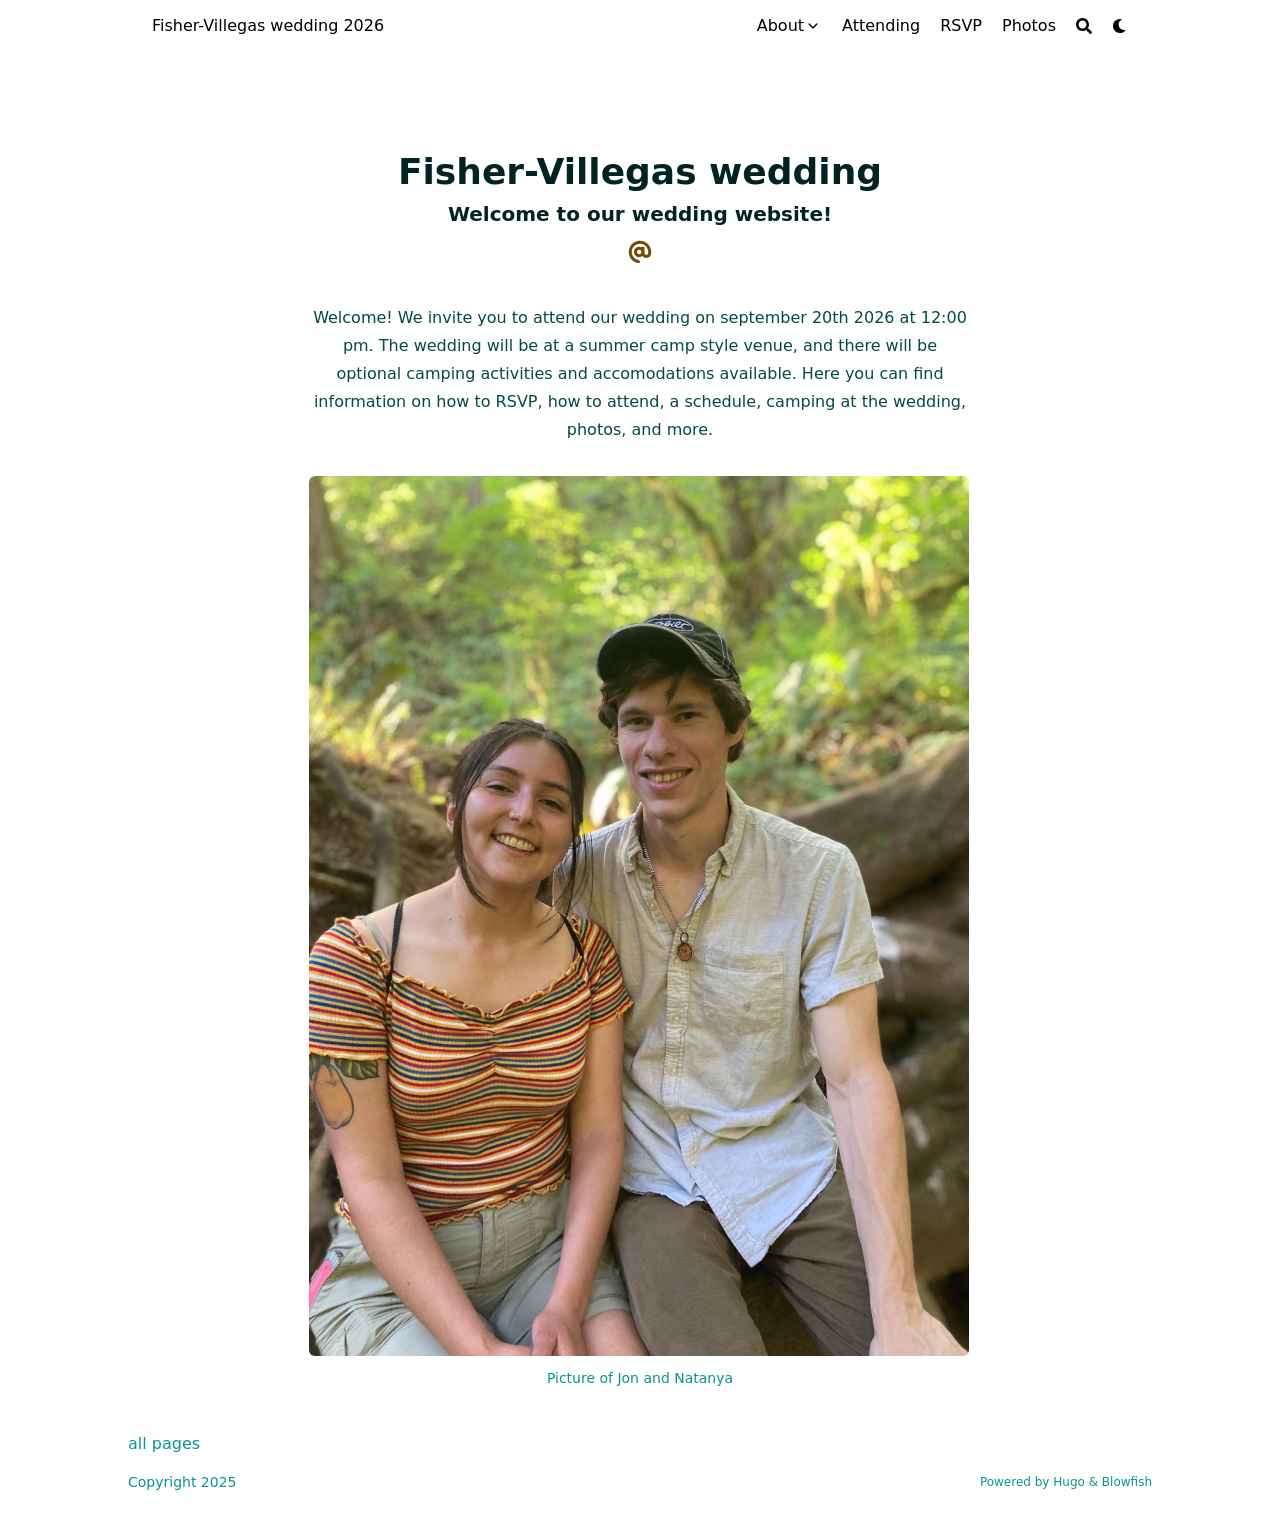
==== index.html @ 95db7f05 "first" ====
<!doctype html>
<html
  lang="en"
  dir="ltr"
  class="scroll-smooth"
  data-default-appearance="light"
  data-auto-appearance="true"><head>
	<meta name="generator" content="Hugo 0.149.0">
  <meta charset="utf-8">
  
    <meta http-equiv="content-language" content="en">
  
  <meta name="viewport" content="width=device-width, initial-scale=1.0">
  <meta http-equiv="X-UA-Compatible" content="ie=edge">
  <meta name="theme-color">

  
  <title>Fisher-Villegas wedding 2026</title>
    <meta name="title" content="Fisher-Villegas wedding 2026">

  
  <meta name="description" content="My awesome website">
  
  
  
  <link rel="canonical" href="/">
  
      <link rel="alternate" type="application/rss+xml" href="/index.xml" title="Fisher-Villegas wedding 2026" />
  
      <link rel="alternate" type="application/json" href="/index.json" title="Fisher-Villegas wedding 2026" />
  
  
  
  
  
  
  
  
  
  
    
    
  
  
  <link
    type="text/css"
    rel="stylesheet"
    href="/css/main.bundle.min.0aa66857f04d6227991f8569ee3f696c177a013dd3d6143012922731d3c39399de2d27cdfc6acd08d117e744866d55031b97e3de1606413230615f7bd757d579.css"
    integrity="sha512-CqZoV/BNYieZH4Vp7j9pbBd6AT3T1hQwEpInMdPDk5neLSfN/GrNCNEX50SGbVUDG5fj3hYGQTIwYV9711fVeQ==">

  
  
  <script
    type="text/javascript"
    src="/js/appearance.min.516a16745bea5a9bd011138d254cc0fd3973cd55ce6e15f3dec763e7c7c2c7448f8fe7b54cca811cb821b0c7e12cd161caace1dd794ac3d34d40937cbcc9ee12.js"
    integrity="sha512-UWoWdFvqWpvQERONJUzA/TlzzVXObhXz3sdj58fCx0SPj&#43;e1TMqBHLghsMfhLNFhyqzh3XlKw9NNQJN8vMnuEg=="></script>
  
  
    
    
    
  
  
  
  
  
  
  
  
  
  
    
    <script
      defer
      type="text/javascript"
      id="script-bundle"
      src="/js/main.bundle.min.a187118b41a60744310065c567365de85730c8495301d0ebae41810cc6f7a47432b1de7d4f3b11338959f1ac50c266be6b4b73acf6bf770016eb59b602cc1aa0.js"
      integrity="sha512-oYcRi0GmB0QxAGXFZzZd6FcwyElTAdDrrkGBDMb3pHQysd59TzsRM4lZ8axQwma&#43;a0tzrPa/dwAW61m2AswaoA=="
      data-copy="Copy"
      data-copied="Copied"></script>
  
  
    
    <script src="/lib/zoom/zoom.min.umd.a527109b68c082a70f3697716dd72a9d5aa8b545cf800cecbbc7399f2ca6f6e0ce3e431f2062b48bbfa47c9ea42822714060bef309be073f49b9c0e30d318d7b.js" integrity="sha512-pScQm2jAgqcPNpdxbdcqnVqotUXPgAzsu8c5nyym9uDOPkMfIGK0i7&#43;kfJ6kKCJxQGC&#43;8wm&#43;Bz9JucDjDTGNew=="></script>
  

  
  
    <link rel="apple-touch-icon" sizes="180x180" href="/apple-touch-icon.png">
    <link rel="icon" type="image/png" sizes="32x32" href="/favicon-32x32.png">
    <link rel="icon" type="image/png" sizes="16x16" href="/favicon-16x16.png">
    <link rel="manifest" href="/site.webmanifest">
  

  
  
  
  
  
  

  
  <meta property="og:url" content="/">
  <meta property="og:site_name" content="Fisher-Villegas wedding 2026">
  <meta property="og:title" content="homepage">
  <meta property="og:description" content="My awesome website">
  <meta property="og:locale" content="en">
  <meta property="og:type" content="website">

  
  <meta name="twitter:card" content="summary">
  <meta name="twitter:title" content="homepage">
  <meta name="twitter:description" content="My awesome website">

  <script type="application/ld+json">
  {
    "@context": "https://schema.org",
    "@type": "WebSite",
    "@id": "\/",
    "name": "Fisher-Villegas wedding 2026",
    "description": "My awesome website",
    "inLanguage": "en",
    "url": "\/",
    
    "publisher" : {
      "@type": "Person",
      "name": "Fisher-Villegas wedding"
    }
  }
  </script>



  
  
    <meta name="author" content="Fisher-Villegas wedding">
  
  
    
      
        
      
    
  

  
  

<script src="/lib/jquery/jquery.slim.min.b0dca576e87d7eaa5850ae4e61759c065786cdb6489d68fcc82240539eebd5da522bdb4fda085ffd245808c8fe2acb2516408eb774ef26b5f6015fc6737c0ea8.js" integrity="sha512-sNylduh9fqpYUK5OYXWcBleGzbZInWj8yCJAU57r1dpSK9tP2ghf/SRYCMj&#43;KsslFkCOt3TvJrX2AV/Gc3wOqA=="></script>























  
  





  
  

  
  

  
  

  
  
</head>
<body
    class="flex flex-col h-screen px-6 m-auto text-lg leading-7 max-w-7xl bg-neutral text-neutral-900 dark:bg-neutral-800 dark:text-neutral sm:px-14 md:px-24 lg:px-32 scrollbar-thin scrollbar-track-neutral-200 scrollbar-thumb-neutral-400 dark:scrollbar-track-neutral-800 dark:scrollbar-thumb-neutral-600">
    <div id="the-top" class="absolute flex self-center">
      <a
        class="px-3 py-1 text-sm -translate-y-8 rounded-b-lg bg-primary-200 focus:translate-y-0 dark:bg-neutral-600"
        href="#main-content">
        <span class="font-bold text-primary-600 ltr:pr-2 rtl:pl-2 dark:text-primary-400">&darr;</span>
        Skip to main content
      </a>
    </div>
    
    
      <div class="min-h-[148px]"></div>
<div class="fixed inset-x-0 pl-[24px] pr-[24px] z-100">
  <div
    id="menu-blur"
    class="absolute opacity-0 inset-x-0 top-0 h-full single_hero_background nozoom backdrop-blur-2xl shadow-2xl"></div>
  <div class="relative max-w-[64rem] ml-auto mr-auto">
    













<div
  class="main-menu flex items-center justify-between px-4 py-6 sm:px-6 md:justify-start gap-x-3 pt-[2px] pr-0 pb-[3px] pl-0">
  
  
    
    

  <div class="flex flex-1 items-center justify-between">
    <nav class="flex space-x-3">
      
        <a href="/" class="text-base font-medium text-gray-500 hover:text-gray-900">
          Fisher-Villegas wedding 2026
        </a>
      
    </nav>
    
  <nav class="hidden md:flex items-center gap-x-5 md:ml-12 h-12">
    
      
        
  <div>
  <div class="cursor-pointer flex items-center nested-menu">
    
    <a
      
      class="text-base font-medium text-gray-500 hover:text-primary-600 dark:hover:text-primary-400"
      title="">
      <p>
        About
      </p>
    </a>
    <span>
      <span class="relative block icon"><svg
  xmlns="http://www.w3.org/2000/svg"
  viewBox="0 0 20 20"
  fill="currentColor"
  aria-hidden="true"
>
  <path
    fill-rule="evenodd"
    d="M5.23 7.21a.75.75 0 011.06.02L10 11.168l3.71-3.938a.75.75 0 111.08 1.04l-4.25 4.5a.75.75 0 01-1.08 0l-4.25-4.5a.75.75 0 01.02-1.06z"
    clip-rule="evenodd"
  />
</svg>
</span>
    </span>
  </div>
  <div class="absolute menuhide">
    <div class="pt-2 p-5 mt-2 rounded-xl backdrop-blur shadow-2xl">
      <div class="flex flex-col space-y-3">
        
          <a
            href="/home/about/couple/"
            
            class="flex items-center text-gray-500 hover:text-primary-600 dark:hover:text-primary-400">
            
            <p class="text-sm font-sm" title="About">
              About the couple
            </p>
          </a>
        
          <a
            href="/home/about/location/"
            
            class="flex items-center text-gray-500 hover:text-primary-600 dark:hover:text-primary-400">
            
            <p class="text-sm font-sm" title="Location">
              Location
            </p>
          </a>
        
          <a
            href="/home/about/accom/"
            
            class="flex items-center text-gray-500 hover:text-primary-600 dark:hover:text-primary-400">
            
            <p class="text-sm font-sm" title="Accommodations">
              Accommodations
            </p>
          </a>
        
          <a
            href="/home/about/schedule/"
            
            class="flex items-center text-gray-500 hover:text-primary-600 dark:hover:text-primary-400">
            
            <p class="text-sm font-sm" title="Schedule">
              Schedule
            </p>
          </a>
        
          <a
            href="/home/about/gifts/"
            
            class="flex items-center text-gray-500 hover:text-primary-600 dark:hover:text-primary-400">
            
            <p class="text-sm font-sm" title="Gifts">
              Gifts
            </p>
          </a>
        
      </div>
    </div>
  </div>
</div>



      
        
  <a
  href="/home/attending/"
  
  class="flex items-center text-gray-500 hover:text-primary-600 dark:hover:text-primary-400">
  
  <p class="text-base font-medium" title="Attending">
    Attending
  </p>
</a>



      
        
  <a
  href="/home/rsvp/"
  
  class="flex items-center text-gray-500 hover:text-primary-600 dark:hover:text-primary-400">
  
  <p class="text-base font-medium" title="RSVP">
    RSVP
  </p>
</a>



      
        
  <a
  href="/home/photos/"
  
  class="flex items-center text-gray-500 hover:text-primary-600 dark:hover:text-primary-400">
  
  <p class="text-base font-medium" title="Photos">
    Photos
  </p>
</a>



      
    

    

    

    
      <button
        id="search-button"
        aria-label="Search"
        class="text-base hover:text-primary-600 dark:hover:text-primary-400"
        title="Search (/)">
        <span class="relative block icon"><svg aria-hidden="true" focusable="false" data-prefix="fas" data-icon="search" class="svg-inline--fa fa-search fa-w-16" role="img" xmlns="http://www.w3.org/2000/svg" viewBox="0 0 512 512"><path fill="currentColor" d="M505 442.7L405.3 343c-4.5-4.5-10.6-7-17-7H372c27.6-35.3 44-79.7 44-128C416 93.1 322.9 0 208 0S0 93.1 0 208s93.1 208 208 208c48.3 0 92.7-16.4 128-44v16.3c0 6.4 2.5 12.5 7 17l99.7 99.7c9.4 9.4 24.6 9.4 33.9 0l28.3-28.3c9.4-9.4 9.4-24.6.1-34zM208 336c-70.7 0-128-57.2-128-128 0-70.7 57.2-128 128-128 70.7 0 128 57.2 128 128 0 70.7-57.2 128-128 128z"/></svg>
</span>
      </button>
    

    
      <div class=" flex items-center">
        <button
          id="appearance-switcher"
          aria-label="Dark mode switcher"
          type="button"
          class="text-base hover:text-primary-600 dark:hover:text-primary-400">
          <div class="flex items-center justify-center dark:hidden">
            <span class="relative block icon"><svg xmlns="http://www.w3.org/2000/svg" viewBox="0 0 512 512"><path fill="currentColor" d="M32 256c0-123.8 100.3-224 223.8-224c11.36 0 29.7 1.668 40.9 3.746c9.616 1.777 11.75 14.63 3.279 19.44C245 86.5 211.2 144.6 211.2 207.8c0 109.7 99.71 193 208.3 172.3c9.561-1.805 16.28 9.324 10.11 16.95C387.9 448.6 324.8 480 255.8 480C132.1 480 32 379.6 32 256z"/></svg>
</span>
          </div>
          <div class="items-center justify-center hidden dark:flex">
            <span class="relative block icon"><svg xmlns="http://www.w3.org/2000/svg" viewBox="0 0 512 512"><path fill="currentColor" d="M256 159.1c-53.02 0-95.1 42.98-95.1 95.1S202.1 351.1 256 351.1s95.1-42.98 95.1-95.1S309 159.1 256 159.1zM509.3 347L446.1 255.1l63.15-91.01c6.332-9.125 1.104-21.74-9.826-23.72l-109-19.7l-19.7-109c-1.975-10.93-14.59-16.16-23.72-9.824L256 65.89L164.1 2.736c-9.125-6.332-21.74-1.107-23.72 9.824L121.6 121.6L12.56 141.3C1.633 143.2-3.596 155.9 2.736 164.1L65.89 256l-63.15 91.01c-6.332 9.125-1.105 21.74 9.824 23.72l109 19.7l19.7 109c1.975 10.93 14.59 16.16 23.72 9.824L256 446.1l91.01 63.15c9.127 6.334 21.75 1.107 23.72-9.822l19.7-109l109-19.7C510.4 368.8 515.6 356.1 509.3 347zM256 383.1c-70.69 0-127.1-57.31-127.1-127.1c0-70.69 57.31-127.1 127.1-127.1s127.1 57.3 127.1 127.1C383.1 326.7 326.7 383.1 256 383.1z"/></svg>
</span>
          </div>
        </button>
      </div>
    
  </nav>

    
  <div class="flex md:hidden items-center gap-x-5 md:ml-12 h-12">
    <span></span>

    

    

    
      <button
        id="search-button-mobile"
        aria-label="Search"
        class="text-base hover:text-primary-600 dark:hover:text-primary-400"
        title="Search (/)">
        <span class="relative block icon"><svg aria-hidden="true" focusable="false" data-prefix="fas" data-icon="search" class="svg-inline--fa fa-search fa-w-16" role="img" xmlns="http://www.w3.org/2000/svg" viewBox="0 0 512 512"><path fill="currentColor" d="M505 442.7L405.3 343c-4.5-4.5-10.6-7-17-7H372c27.6-35.3 44-79.7 44-128C416 93.1 322.9 0 208 0S0 93.1 0 208s93.1 208 208 208c48.3 0 92.7-16.4 128-44v16.3c0 6.4 2.5 12.5 7 17l99.7 99.7c9.4 9.4 24.6 9.4 33.9 0l28.3-28.3c9.4-9.4 9.4-24.6.1-34zM208 336c-70.7 0-128-57.2-128-128 0-70.7 57.2-128 128-128 70.7 0 128 57.2 128 128 0 70.7-57.2 128-128 128z"/></svg>
</span>
      </button>
    

    
      <button
        id="appearance-switcher-mobile"
        aria-label="Dark mode switcher"
        type="button"
        class="text-base hover:text-primary-600 dark:hover:text-primary-400 ltr:mr-1 rtl:ml-1">
        <div class="flex items-center justify-center dark:hidden">
          <span class="relative block icon"><svg xmlns="http://www.w3.org/2000/svg" viewBox="0 0 512 512"><path fill="currentColor" d="M32 256c0-123.8 100.3-224 223.8-224c11.36 0 29.7 1.668 40.9 3.746c9.616 1.777 11.75 14.63 3.279 19.44C245 86.5 211.2 144.6 211.2 207.8c0 109.7 99.71 193 208.3 172.3c9.561-1.805 16.28 9.324 10.11 16.95C387.9 448.6 324.8 480 255.8 480C132.1 480 32 379.6 32 256z"/></svg>
</span>
        </div>
        <div class="items-center justify-center hidden dark:flex">
          <span class="relative block icon"><svg xmlns="http://www.w3.org/2000/svg" viewBox="0 0 512 512"><path fill="currentColor" d="M256 159.1c-53.02 0-95.1 42.98-95.1 95.1S202.1 351.1 256 351.1s95.1-42.98 95.1-95.1S309 159.1 256 159.1zM509.3 347L446.1 255.1l63.15-91.01c6.332-9.125 1.104-21.74-9.826-23.72l-109-19.7l-19.7-109c-1.975-10.93-14.59-16.16-23.72-9.824L256 65.89L164.1 2.736c-9.125-6.332-21.74-1.107-23.72 9.824L121.6 121.6L12.56 141.3C1.633 143.2-3.596 155.9 2.736 164.1L65.89 256l-63.15 91.01c-6.332 9.125-1.105 21.74 9.824 23.72l109 19.7l19.7 109c1.975 10.93 14.59 16.16 23.72 9.824L256 446.1l91.01 63.15c9.127 6.334 21.75 1.107 23.72-9.822l19.7-109l109-19.7C510.4 368.8 515.6 356.1 509.3 347zM256 383.1c-70.69 0-127.1-57.31-127.1-127.1c0-70.69 57.31-127.1 127.1-127.1s127.1 57.3 127.1 127.1C383.1 326.7 326.7 383.1 256 383.1z"/></svg>
</span>
        </div>
      </button>
    
  </div>

  </div>
  
  <div class="-my-2 md:hidden">
    <div id="menu-button" class="block">
      
        <div class="cursor-pointer hover:text-primary-600 dark:hover:text-primary-400">
          <span class="relative block icon"><svg xmlns="http://www.w3.org/2000/svg" viewBox="0 0 448 512"><path fill="currentColor" d="M0 96C0 78.33 14.33 64 32 64H416C433.7 64 448 78.33 448 96C448 113.7 433.7 128 416 128H32C14.33 128 0 113.7 0 96zM0 256C0 238.3 14.33 224 32 224H416C433.7 224 448 238.3 448 256C448 273.7 433.7 288 416 288H32C14.33 288 0 273.7 0 256zM416 448H32C14.33 448 0 433.7 0 416C0 398.3 14.33 384 32 384H416C433.7 384 448 398.3 448 416C448 433.7 433.7 448 416 448z"/></svg>
</span>
        </div>
        <div
          id="menu-wrapper"
          class="fixed inset-0 z-30 invisible w-screen h-screen m-0 overflow-auto transition-opacity opacity-0 cursor-default bg-neutral-100/50 backdrop-blur-sm dark:bg-neutral-900/50 pt-[5px]">
          <ul
            class="flex space-y-2 mt-3 flex-col items-end w-full px-6 py-6 mx-auto overflow-visible list-none ltr:text-right rtl:text-left max-w-7xl">
            <li id="menu-close-button">
              <span
                class="cursor-pointer inline-block align-text-bottom hover:text-primary-600 dark:hover:text-primary-400">
                <span class="relative block icon"><svg xmlns="http://www.w3.org/2000/svg" viewBox="0 0 320 512"><path fill="currentColor" d="M310.6 361.4c12.5 12.5 12.5 32.75 0 45.25C304.4 412.9 296.2 416 288 416s-16.38-3.125-22.62-9.375L160 301.3L54.63 406.6C48.38 412.9 40.19 416 32 416S15.63 412.9 9.375 406.6c-12.5-12.5-12.5-32.75 0-45.25l105.4-105.4L9.375 150.6c-12.5-12.5-12.5-32.75 0-45.25s32.75-12.5 45.25 0L160 210.8l105.4-105.4c12.5-12.5 32.75-12.5 45.25 0s12.5 32.75 0 45.25l-105.4 105.4L310.6 361.4z"/></svg>
</span>
              </span>
            </li>

            
              
  <li class="mt-1">
  <a
    href=""
    class="flex items-center text-gray-500 hover:text-primary-600 dark:hover:text-primary-400">
    
    <p class="text-bg font-bg" title="">
      About
    </p>
    <span>
      <span class="relative block icon"><svg
  xmlns="http://www.w3.org/2000/svg"
  viewBox="0 0 20 20"
  fill="currentColor"
  aria-hidden="true"
>
  <path
    fill-rule="evenodd"
    d="M5.23 7.21a.75.75 0 011.06.02L10 11.168l3.71-3.938a.75.75 0 111.08 1.04l-4.25 4.5a.75.75 0 01-1.08 0l-4.25-4.5a.75.75 0 01.02-1.06z"
    clip-rule="evenodd"
  />
</svg>
</span>
    </span>
  </a>
</li>

  <li class="mt-1">
    <a
      href="/home/about/couple/"
      
      class="flex items-center text-gray-500 hover:text-primary-600 dark:hover:text-primary-400">
      
      <p class="text-sm font-small" title="About">
        About the couple
      </p>
    </a>
  </li>

  <li class="mt-1">
    <a
      href="/home/about/location/"
      
      class="flex items-center text-gray-500 hover:text-primary-600 dark:hover:text-primary-400">
      
      <p class="text-sm font-small" title="Location">
        Location
      </p>
    </a>
  </li>

  <li class="mt-1">
    <a
      href="/home/about/accom/"
      
      class="flex items-center text-gray-500 hover:text-primary-600 dark:hover:text-primary-400">
      
      <p class="text-sm font-small" title="Accommodations">
        Accommodations
      </p>
    </a>
  </li>

  <li class="mt-1">
    <a
      href="/home/about/schedule/"
      
      class="flex items-center text-gray-500 hover:text-primary-600 dark:hover:text-primary-400">
      
      <p class="text-sm font-small" title="Schedule">
        Schedule
      </p>
    </a>
  </li>

  <li class="mt-1">
    <a
      href="/home/about/gifts/"
      
      class="flex items-center text-gray-500 hover:text-primary-600 dark:hover:text-primary-400">
      
      <p class="text-sm font-small" title="Gifts">
        Gifts
      </p>
    </a>
  </li>

<li class="mb-2"></li>



            
              
  <li class="mt-1">
  <a
    href="/home/attending/"
    
    class="flex items-center text-gray-500 hover:text-primary-600 dark:hover:text-primary-400">
    
    <p class="text-bg font-bg" title="Attending">
      Attending
    </p>
  </a>
</li>



            
              
  <li class="mt-1">
  <a
    href="/home/rsvp/"
    
    class="flex items-center text-gray-500 hover:text-primary-600 dark:hover:text-primary-400">
    
    <p class="text-bg font-bg" title="RSVP">
      RSVP
    </p>
  </a>
</li>



            
              
  <li class="mt-1">
  <a
    href="/home/photos/"
    
    class="flex items-center text-gray-500 hover:text-primary-600 dark:hover:text-primary-400">
    
    <p class="text-bg font-bg" title="Photos">
      Photos
    </p>
  </a>
</li>



            

          </ul>
          
        </div>
      
    </div>
  </div>

</div>




  <script>
    (function () {
      var $mainmenu = $(".main-menu");
      var path = window.location.pathname;
      $mainmenu.find('a[href="' + path + '"]').each(function (i, e) {
        $(e).children("p").addClass("active");
      });
    })();
  </script>


  </div>
</div>


<script
  type="text/javascript"
  src="/js/background-blur.min.0ad33cb9c066f652728b2cc09c9ceaf32645544f48e8b6b38f120d86f433ed997da275a49e6151fe0176430c45376812708d84727f3f969101fb44a4345b3f34.js"
  integrity="sha512-CtM8ucBm9lJyiyzAnJzq8yZFVE9I6LazjxINhvQz7Zl9onWknmFR/gF2QwxFN2gScI2Ecn8/lpEB&#43;0SkNFs/NA=="
  data-target-id="menu-blur"></script>

    
    <div class="relative flex flex-col grow">
      <main id="main-content" class="grow">
        
  
  
    
<article class="prose dark:prose-invert max-w-full">
  <div class="relative">
    <div class="absolute inset-x-0 bottom-0 h-1/2 bg-gray-100"></div>
    <div class="mx-auto max-w-7xl p-0">
      <div class="relative sm:overflow-hidden">
        <div class="fixed inset-x-0 top-0 -z-10">
          
          
            
              
            
          
          
            
              
            
          
          
        </div>
        <div class="relative flex flex-col items-center justify-center px-1 py-1 text-center">
          
            
            
              
            
            
          
          <h1 class="mb-2 text-4xl font-extrabold text-neutral-800 dark:text-neutral-200">
            Fisher-Villegas wedding
          </h1>
          
            <h2 class="mt-0 mb-0 text-xl text-neutral-800 dark:text-neutral-300">
              Welcome to our wedding website!
            </h2>
          
          <div class="mt-3 mb-10 text-2xl">
            
              <div class="flex flex-wrap">
                
                  
                    <a
                      class="hover:text-primary-400 text-primary-800 dark:text-primary-200 px-1"
                      href="mailto:hello@your_domain.com"
                      target="_blank"
                      aria-label="Email"
                      rel="me noopener noreferrer"
                      ><span class="relative block icon"><svg xmlns="http://www.w3.org/2000/svg" viewBox="0 0 512 512"><path fill="currentColor" d="M207.8 20.73c-93.45 18.32-168.7 93.66-187 187.1c-27.64 140.9 68.65 266.2 199.1 285.1c19.01 2.888 36.17-12.26 36.17-31.49l.0001-.6631c0-15.74-11.44-28.88-26.84-31.24c-84.35-12.98-149.2-86.13-149.2-174.2c0-102.9 88.61-185.5 193.4-175.4c91.54 8.869 158.6 91.25 158.6 183.2l0 16.16c0 22.09-17.94 40.05-40 40.05s-40.01-17.96-40.01-40.05v-120.1c0-8.847-7.161-16.02-16.01-16.02l-31.98 .0036c-7.299 0-13.2 4.992-15.12 11.68c-24.85-12.15-54.24-16.38-86.06-5.106c-38.75 13.73-68.12 48.91-73.72 89.64c-9.483 69.01 43.81 128 110.9 128c26.44 0 50.43-9.544 69.59-24.88c24 31.3 65.23 48.69 109.4 37.49C465.2 369.3 496 324.1 495.1 277.2V256.3C495.1 107.1 361.2-9.332 207.8 20.73zM239.1 304.3c-26.47 0-48-21.56-48-48.05s21.53-48.05 48-48.05s48 21.56 48 48.05S266.5 304.3 239.1 304.3z"/></svg>
</span></a
                    >
                  
                
              </div>
            
          </div>
          <section class="prose dark:prose-invert w-full"><p>Welcome! We invite you to attend our wedding on september 20th 2026 at 12:00 pm. The wedding will be at a summer camp style venue, and there will be optional camping activities and accomodations available. Here you can find information on how to RSVP, how to attend, a schedule, camping at the wedding, photos, and more.</p>

<figure>
        <img
          class="my-0 rounded-md"
          srcset="
          /img/IMG_1548_hu_19bfcf93936381f7.JPEG 330w,
          /img/IMG_1548_hu_2e72d3ff93832484.JPEG 660w,
          /img/IMG_1548_hu_508bd6f42dbd7d3e.JPEG 1024w,
          /img/IMG_1548_hu_c63a9a7f6fdc113.JPEG 2x"
          src="/img/IMG_1548_hu_2e72d3ff93832484.JPEG"
          data-zoom-src="/img/IMG_1548_hu_c63a9a7f6fdc113.JPEG"
          alt="Picture of Jon and Natanya"
        />
  <figcaption>Picture of Jon and Natanya</figcaption>
  
  </figure>
</section>
        </div>
      </div>
    </div>
  </div>
</article>
<section>
  



</section>


  

        <div id="top-scroller" class="pointer-events-none absolute top-[110vh] bottom-0 w-12 ltr:right-0 rtl:left-0 z-10">
  <a
    href="#the-top"
    class="pointer-events-auto sticky top-[calc(100vh-5.5rem)] flex h-12 w-12 mb-16 items-center justify-center rounded-full bg-neutral/50 text-xl text-neutral-700 hover:text-primary-600 dark:bg-neutral-800/50 dark:text-neutral dark:hover:text-primary-400"
    aria-label="Scroll to top"
    title="Scroll to top">
    &uarr;
  </a>
</div>

      </main><footer id="site-footer" class="py-10 print:hidden">
  
  
    
      
      
        
          
          
      
      
      
      <nav class="flex flex-row pb-4 text-base font-medium text-neutral-500 dark:text-neutral-400 ">
        <ul class="flex list-none flex-col sm:flex-row">
          
            <li class=" flex mb-1 ltr:text-right rtl:text-left sm:mb-0 ltr:sm:mr-7 ltr:sm:last:mr-0 rtl:sm:ml-7 rtl:sm:last:ml-0 ">
              <a
                class="decoration-primary-500 hover:underline hover:decoration-2 hover:underline-offset-2 flex items-center"
                href="/home/"
                title="Homes">
                
                all pages
              </a>
            </li>
          
        </ul>
      </nav>
    
  
  <div class="flex items-center justify-between">
    
    
      <p class="text-sm text-neutral-500 dark:text-neutral-400">
          Copyright 2025
      </p>
    

    
    
      <p class="text-xs text-neutral-500 dark:text-neutral-400">
        
        
        Powered by <a class="hover:underline hover:decoration-primary-400 hover:text-primary-500"
          href="https://gohugo.io/" target="_blank" rel="noopener noreferrer">Hugo</a> &amp; <a class="hover:underline hover:decoration-primary-400 hover:text-primary-500"
          href="https://blowfish.page/" target="_blank" rel="noopener noreferrer">Blowfish</a>
      </p>
    
  </div>
  
    <script>
      mediumZoom(document.querySelectorAll("img:not(.nozoom)"), {
        margin: 24,
        background: "rgba(0,0,0,0.5)",
        scrollOffset: 0,
      });
    </script>
  
  
  
  <script
    type="text/javascript"
    src="/js/process.min.ee03488f19c93c2efb199e2e3014ea5f3cb2ce7d45154adb3399a158cac27ca52831db249ede5bb602700ef87eb02434139de0858af1818ab0fb4182472204a4.js"
    integrity="sha512-7gNIjxnJPC77GZ4uMBTqXzyyzn1FFUrbM5mhWMrCfKUoMdsknt5btgJwDvh&#43;sCQ0E53ghYrxgYqw&#43;0GCRyIEpA=="></script>
  
  
</footer>
<div
  id="search-wrapper"
  class="invisible fixed inset-0 flex h-screen w-screen cursor-default flex-col bg-neutral-500/50 p-4 backdrop-blur-sm dark:bg-neutral-900/50 sm:p-6 md:p-[10vh] lg:p-[12vh] z-500"
  data-url="/">
  <div
    id="search-modal"
    class="flex flex-col w-full max-w-3xl min-h-0 mx-auto border rounded-md shadow-lg top-20 border-neutral-200 bg-neutral dark:border-neutral-700 dark:bg-neutral-800">
    <header class="relative z-10 flex items-center justify-between flex-none px-2">
      <form class="flex items-center flex-auto min-w-0">
        <div class="flex items-center justify-center w-8 h-8 text-neutral-400">
          <span class="relative block icon"><svg aria-hidden="true" focusable="false" data-prefix="fas" data-icon="search" class="svg-inline--fa fa-search fa-w-16" role="img" xmlns="http://www.w3.org/2000/svg" viewBox="0 0 512 512"><path fill="currentColor" d="M505 442.7L405.3 343c-4.5-4.5-10.6-7-17-7H372c27.6-35.3 44-79.7 44-128C416 93.1 322.9 0 208 0S0 93.1 0 208s93.1 208 208 208c48.3 0 92.7-16.4 128-44v16.3c0 6.4 2.5 12.5 7 17l99.7 99.7c9.4 9.4 24.6 9.4 33.9 0l28.3-28.3c9.4-9.4 9.4-24.6.1-34zM208 336c-70.7 0-128-57.2-128-128 0-70.7 57.2-128 128-128 70.7 0 128 57.2 128 128 0 70.7-57.2 128-128 128z"/></svg>
</span>
        </div>
        <input
          type="search"
          id="search-query"
          class="flex flex-auto h-12 mx-1 bg-transparent appearance-none focus:outline-dotted focus:outline-2 focus:outline-transparent"
          placeholder="Search"
          tabindex="0">
      </form>
      <button
        id="close-search-button"
        class="flex items-center justify-center w-8 h-8 text-neutral-700 hover:text-primary-600 dark:text-neutral dark:hover:text-primary-400"
        title="Close (Esc)">
        <span class="relative block icon"><svg xmlns="http://www.w3.org/2000/svg" viewBox="0 0 320 512"><path fill="currentColor" d="M310.6 361.4c12.5 12.5 12.5 32.75 0 45.25C304.4 412.9 296.2 416 288 416s-16.38-3.125-22.62-9.375L160 301.3L54.63 406.6C48.38 412.9 40.19 416 32 416S15.63 412.9 9.375 406.6c-12.5-12.5-12.5-32.75 0-45.25l105.4-105.4L9.375 150.6c-12.5-12.5-12.5-32.75 0-45.25s32.75-12.5 45.25 0L160 210.8l105.4-105.4c12.5-12.5 32.75-12.5 45.25 0s12.5 32.75 0 45.25l-105.4 105.4L310.6 361.4z"/></svg>
</span>
      </button>
    </header>
    <section class="flex-auto px-2 overflow-auto">
      <ul id="search-results">
        
      </ul>
    </section>
  </div>
</div>

    </div>
  </body>
  
    <script
      data-name="BMC-Widget"
      data-cfasync="false"
      src="https://cdnjs.buymeacoffee.com/1.0.0/widget.prod.min.js"
      data-id=""
      data-description="Support me on Buy me a coffee!"
      data-message="Hello"
      data-color="#FFDD00"
      data-position="Right"
      data-x_margin="18"
      data-y_margin="18"></script>
  
</html>
---- css/main.bundle.min.0aa66857f04d6227991f8569ee3f696c177a013dd3d6143012922731d3c39399de2d27cdfc6acd08d117e744866d55031b97e3de1606413230615f7bd757d579.css ----
:root{--color-neutral:255, 255, 255;--color-neutral-50:255, 255, 255;--color-neutral-100:214, 251, 252;--color-neutral-200:142, 245, 247;--color-neutral-300:70, 239, 243;--color-neutral-400:15, 217, 222;--color-neutral-500:10, 147, 150;--color-neutral-600:7, 110, 112;--color-neutral-700:5, 72, 74;--color-neutral-800:2, 35, 35;--color-neutral-900:0, 0, 0;--color-primary-50:255, 255, 255;--color-primary-100:255, 255, 255;--color-primary-200:255, 240, 212;--color-primary-300:255, 213, 136;--color-primary-400:255, 187, 59;--color-primary-500:238, 155, 0;--color-primary-600:197, 128, 0;--color-primary-700:156, 102, 0;--color-primary-800:116, 75, 0;--color-primary-900:75, 49, 0;--color-secondary-50:255, 255, 255;--color-secondary-100:255, 246, 241;--color-secondary-200:254, 194, 166;--color-secondary-300:252, 142, 91;--color-secondary-400:251, 91, 15;--color-secondary-500:187, 62, 3;--color-secondary-600:147, 49, 2;--color-secondary-700:107, 35, 2;--color-secondary-800:67, 22, 1;--color-secondary-900:26, 9, 0}/*!tailwindcss v4.1.11 | MIT License | https://tailwindcss.com*//*!Blowfish | MIT License | https://github.com/nunocoracao/blowfish*/@layer properties;#zen-mode-button{cursor:pointer}.zen-mode{position:relative}body.zen-mode-enable{ #bmc-wbtn, .author { display: none !important; }}.prose .chroma{position:static;border-radius:var(--radius-md);background-color:rgba(var(--color-neutral-50),1);color:rgba(var(--color-neutral-700),1);&:is(.dark *) { background-color:rgba(var(--color-neutral-700),1); } &:is(.dark *) { color:rgba(var(--color-neutral-200),1); }}.chroma .lntd,.chroma .lntd pre{margin:calc(var(--spacing) * 0);--tw-border-style:none;border-style:none;padding:calc(var(--spacing) * 0);vertical-align:top}.chroma .lntable{display:block;width:auto;overflow:hidden;padding-inline:calc(var(--spacing) * 4);padding-block:calc(var(--spacing) * 3);font-size:var(--text-base);line-height:var(--tw-leading,var(--text-base--line-height));border-spacing:0}.chroma .hl{margin-inline:calc(var(--spacing) * -4);display:block;width:auto;background-color:rgba(var(--color-primary-100),1);padding-inline:calc(var(--spacing) * 4);&:is(.dark *) { background-color:rgba(var(--color-primary-900),1); }}.chroma .lntd .hl{margin:calc(var(--spacing) * 0);padding:calc(var(--spacing) * 0)}.chroma .lnt,.chroma .ln{margin-right:.4em;padding-inline:.4em;padding-block:calc(var(--spacing) * 0);color:rgba(var(--color-neutral-600),1);&:is(.dark *) { color:rgba(var(--color-neutral-300),1); }}.chroma .k,.chroma .kd,.chroma .kn,.chroma .kp,.chroma .kr,.chroma .nc,.chroma .fm,.chroma .nn,.chroma .vc,.chroma .o{color:rgba(var(--color-primary-600),1);&:is(.dark *) { color:rgba(var(--color-primary-300),1); }}.chroma .kc{--tw-font-weight:var(--font-weight-semibold);font-weight:var(--font-weight-semibold);color:rgba(var(--color-secondary-400),1);&:is(.dark *) { color:rgba(var(--color-secondary-500),1); }}.chroma .kt,.chroma .nv,.chroma .vi,.chroma .vm,.chroma .m,.chroma .mb,.chroma .mf,.chroma .mh,.chroma .mi,.chroma .il,.chroma .mo{color:rgba(var(--color-secondary-400),1);&:is(.dark *) { color:rgba(var(--color-secondary-600),1); }}.chroma .n,.chroma .nd,.chroma .ni,.chroma .nl{color:rgba(var(--color-secondary-900),1);&:is(.dark *) { color:rgba(var(--color-secondary-200),1); }}.chroma .na,.chroma .nb,.chroma .bp,.chroma .nx,.chroma .py,.chroma .nt{color:rgba(var(--color-secondary-800),1);&:is(.dark *) { color:rgba(var(--color-secondary-300),1); }}.chroma .no,.chroma .ne,.chroma .vg{--tw-font-weight:var(--font-weight-semibold);font-weight:var(--font-weight-semibold);color:rgba(var(--color-secondary-400),1);&:is(.dark *) { color:rgba(var(--color-secondary-500),1); }}.chroma .nf{color:rgba(var(--color-secondary-600),1);&:is(.dark *) { color:rgba(var(--color-secondary-500),1); }}.chroma .l,.chroma .ld,.chroma .s,.chroma .sa,.chroma .sb,.chroma .sc,.chroma .dl,.chroma .sd,.chroma .s2,.chroma .sh,.chroma .si,.chroma .sx,.chroma .s1,.chroma .gi,.chroma .go,.chroma .gp{color:rgba(var(--color-primary-800),1);&:is(.dark *) { color:rgba(var(--color-primary-400),1); }}.chroma .se{--tw-font-weight:var(--font-weight-semibold);font-weight:var(--font-weight-semibold);color:rgba(var(--color-secondary-400),1);&:is(.dark *) { color:rgba(var(--color-secondary-500),1); }}.chroma .sr,.chroma .ss{--tw-font-weight:var(--font-weight-semibold);font-weight:var(--font-weight-semibold);color:rgba(var(--color-primary-800),1);&:is(.dark *) { color:rgba(var(--color-primary-400),1); }}.chroma .ow{--tw-font-weight:var(--font-weight-semibold);font-weight:var(--font-weight-semibold);color:rgba(var(--color-primary-400),1);&:is(.dark *) { color:rgba(var(--color-primary-600),1); }}.chroma .c,.chroma .cm,.chroma .c1,.chroma .cs,.chroma .cp,.chroma .cpf{color:rgba(var(--color-neutral-500),1);font-style:italic;&:is(.dark *) { color:rgba(var(--color-neutral-400),1); }}.chroma .ch{--tw-font-weight:var(--font-weight-semibold);font-weight:var(--font-weight-semibold);color:rgba(var(--color-neutral-500),1);font-style:italic;&:is(.dark *) { color:rgba(var(--color-neutral-400),1); }}.chroma .ge{font-style:italic}.chroma .gh{--tw-font-weight:var(--font-weight-semibold);font-weight:var(--font-weight-semibold);color:rgba(var(--color-neutral-500),1)}.chroma .gs{--tw-font-weight:var(--font-weight-semibold);font-weight:var(--font-weight-semibold)}.chroma .gu,.chroma .gt{color:rgba(var(--color-neutral-500),1)}.chroma .gl{text-decoration-line:underline}.a11y-panel-enter-active{animation:slideInFromTop .3s cubic-bezier(.4,0,.2,1)forwards}.a11y-panel-leave-active{animation:slideOutToTop .3s cubic-bezier(.4,0,.2,1)forwards}.ios-toggle{position:relative;width:42px;height:24px;background:#e5e5e5;border-radius:12px;cursor:pointer;transition:background-color .3s ease;pointer-events:auto}.ios-toggle input{position:absolute;top:0;left:0;width:100%;height:100%;opacity:0;cursor:pointer;z-index:1}.ios-toggle::after{content:"";position:absolute;top:2px;left:2px;width:20px;height:20px;background:#fff;border-radius:50%;transition:transform .3s ease,background-color .3s ease;box-shadow:0 1px 3px rgba(0,0,0,.2);z-index:0}.ios-toggle input:checked+.toggle-track::after{transform:translateX(18px)}.ios-toggle input:checked+.toggle-track{background:rgba(var(--color-primary-500),1)}.ios-toggle input:checked~.ios-toggle-ball{transform:translateX(18px)}.ios-toggle.is-checked{background:rgba(var(--color-primary-500),1)}.ios-toggle:has(input:checked){background:rgba(var(--color-primary-500),1)}.ios-toggle:has(input:checked)::after{transform:translateX(18px)}.dark .ios-toggle{background:#404040}.dark .ios-toggle::after{background:#f5f5f5}@layer theme,base,components,utilities;@layer theme{:root,:host{--font-sans:ui-sans-serif, system-ui, sans-serif, "Apple Color Emoji",
      "Segoe UI Emoji", "Segoe UI Symbol", "Noto Color Emoji";--font-mono:ui-monospace, SFMono-Regular, Menlo, Monaco, Consolas, "Liberation Mono",
      "Courier New", monospace;--spacing:0.25rem;--container-xs:20rem;--container-xl:36rem;--container-3xl:48rem;--container-7xl:80rem;--text-xs:0.75rem;--text-xs--line-height:calc(1 / 0.75);--text-sm:0.875rem;--text-sm--line-height:calc(1.25 / 0.875);--text-base:1rem;--text-base--line-height:calc(1.5 / 1);--text-lg:1.125rem;--text-lg--line-height:calc(1.75 / 1.125);--text-xl:1.25rem;--text-xl--line-height:calc(1.75 / 1.25);--text-2xl:1.5rem;--text-2xl--line-height:calc(2 / 1.5);--text-3xl:1.875rem;--text-3xl--line-height:calc(2.25 / 1.875);--text-4xl:2.25rem;--text-4xl--line-height:calc(2.5 / 2.25);--font-weight-light:300;--font-weight-normal:400;--font-weight-medium:500;--font-weight-semibold:600;--font-weight-bold:700;--font-weight-extrabold:800;--tracking-normal:0em;--leading-snug:1.375;--radius-md:0.375rem;--radius-lg:0.5rem;--radius-xl:0.75rem;--radius-2xl:1rem;--ease-in:cubic-bezier(0.4, 0, 1, 1);--ease-out:cubic-bezier(0, 0, 0.2, 1);--ease-in-out:cubic-bezier(0.4, 0, 0.2, 1);--animate-pulse:pulse 2s cubic-bezier(0.4, 0, 0.6, 1) infinite;--blur-sm:8px;--blur-2xl:40px;--default-transition-duration:150ms;--default-transition-timing-function:cubic-bezier(0.4, 0, 0.2, 1);--default-font-family:var(--font-sans);--default-mono-font-family:var(--font-mono)}}@layer base{*,::after,::before,::backdrop,::file-selector-button{box-sizing:border-box;margin:0;padding:0;border:0 solid}html,:host{line-height:1.5;-webkit-text-size-adjust:100%;tab-size:4;font-family:var(--default-font-family,ui-sans-serif,system-ui,sans-serif,"Apple Color Emoji","Segoe UI Emoji","Segoe UI Symbol","Noto Color Emoji");font-feature-settings:var(--default-font-feature-settings,normal);font-variation-settings:var(--default-font-variation-settings,normal);-webkit-tap-highlight-color:transparent}hr{height:0;color:inherit;border-top-width:1px}abbr:where([title]){-webkit-text-decoration:underline dotted;text-decoration:underline dotted}h1,h2,h3,h4,h5,h6{font-size:inherit;font-weight:inherit}a{color:inherit;-webkit-text-decoration:inherit;text-decoration:inherit}b,strong{font-weight:bolder}code,kbd,samp,pre{font-family:var(--default-mono-font-family,ui-monospace,SFMono-Regular,Menlo,Monaco,Consolas,"Liberation Mono","Courier New",monospace);font-feature-settings:var(--default-mono-font-feature-settings,normal);font-variation-settings:var(--default-mono-font-variation-settings,normal);font-size:1em}small{font-size:80%}sub,sup{font-size:75%;line-height:0;position:relative;vertical-align:baseline}sub{bottom:-.25em}sup{top:-.5em}table{text-indent:0;border-color:inherit;border-collapse:collapse}:-moz-focusring{outline:auto}progress{vertical-align:baseline}summary{display:list-item}ol,ul,menu{list-style:none}img,svg,video,canvas,audio,iframe,embed,object{display:block;vertical-align:middle}img,video{max-width:100%;height:auto}button,input,select,optgroup,textarea,::file-selector-button{font:inherit;font-feature-settings:inherit;font-variation-settings:inherit;letter-spacing:inherit;color:inherit;border-radius:0;background-color:transparent;opacity:1}:where(select:is([multiple],[size])) optgroup{font-weight:bolder}:where(select:is([multiple],[size])) optgroup option{padding-inline-start:20px}::file-selector-button{margin-inline-end:4px}::placeholder{opacity:1}@supports(not (-webkit-appearance:-apple-pay-button)) or (contain-intrinsic-size:1px){::placeholder{color:currentcolor;@supports(color:color-mix(in lab,red,red)){color: color-mix(in oklab,currentcolor 50%,transparent);}}}textarea{resize:vertical}::-webkit-search-decoration{-webkit-appearance:none}::-webkit-date-and-time-value{min-height:1lh;text-align:inherit}::-webkit-datetime-edit{display:inline-flex}::-webkit-datetime-edit-fields-wrapper{padding:0}::-webkit-datetime-edit,::-webkit-datetime-edit-year-field,::-webkit-datetime-edit-month-field,::-webkit-datetime-edit-day-field,::-webkit-datetime-edit-hour-field,::-webkit-datetime-edit-minute-field,::-webkit-datetime-edit-second-field,::-webkit-datetime-edit-millisecond-field,::-webkit-datetime-edit-meridiem-field{padding-block:0}:-moz-ui-invalid{box-shadow:none}button,input:where([type=button],[type=reset],[type=submit]),::file-selector-button{appearance:button}::-webkit-inner-spin-button,::-webkit-outer-spin-button{height:auto}[hidden]:where(:not([hidden=until-found])){display:none !important}}@layer utilities{.pointer-events-auto{pointer-events:auto}.pointer-events-none{pointer-events:none}.\!visible{visibility:visible !important}.collapse{visibility:collapse}.invisible{visibility:hidden}.visible{visibility:visible}.sr-only{position:absolute;width:1px;height:1px;padding:0;margin:-1px;overflow:hidden;clip:rect(0,0,0,0);white-space:nowrap;border-width:0}.\!absolute{position:absolute !important}.absolute{position:absolute}.fixed{position:fixed}.relative{position:relative}.static{position:static}.sticky{position:sticky}.inset-0{inset:calc(var(--spacing) * 0)}.inset-x-0{inset-inline:calc(var(--spacing) * 0)}.top-0{top:calc(var(--spacing) * 0)}.top-1\/2{top:calc(1/2 * 100%)}.top-20{top:calc(var(--spacing) * 20)}.top-\[110vh\]{top:110vh}.top-\[calc\(100vh-5\.5rem\)\]{top:calc(100vh - 5.5rem)}.right-0{right:calc(var(--spacing) * 0)}.bottom-0{bottom:calc(var(--spacing) * 0)}.left-0{left:calc(var(--spacing) * 0)}.left-1\/2{left:calc(1/2 * 100%)}.left-\[calc\(max\(-50vw\,-800px\)\+50\%\)\]{left:calc(max(-50vw,-800px) + 50%)}.-z-10{z-index:calc(10 * -1)}.z-2{z-index:2}.z-10{z-index:10}.z-30{z-index:30}.z-80{z-index:80}.z-100{z-index:100}.z-500{z-index:500}.z-\[1\]{z-index:1}.z-\[999\]{z-index:999}.z-\[1040\]{z-index:1040}.z-\[1070\]{z-index:1070}.z-\[1080\]{z-index:1080}.order-first{order:-9999}.float-left{float:left}.container{width:100%;@media(width >= 640px){max-width: 640px;}@media(width >= 853px){max-width: 853px;}@media(width >= 1024px){max-width: 1024px;}@media(width >= 1280px){max-width: 1280px;}@media(width >= 1536px){max-width: 1536px;}}.\!-m-px{margin:-1px !important}.m-0{margin:calc(var(--spacing) * 0)}.m-1{margin:calc(var(--spacing) * 1)}.m-2{margin:calc(var(--spacing) * 2)}.m-300{margin:calc(var(--spacing) * 300)}.m-auto{margin:auto}.-mx-2{margin-inline:calc(var(--spacing) * -2)}.mx-1{margin-inline:calc(var(--spacing) * 1)}.mx-\[3px\]{margin-inline:3px}.mx-\[15\%\]{margin-inline:15%}.mx-auto{margin-inline:auto}.-my-2{margin-block:calc(var(--spacing) * -2)}.my-0{margin-block:calc(var(--spacing) * 0)}.my-3{margin-block:calc(var(--spacing) * 3)}.prose{color:var(--tw-prose-body);max-width:65ch; :where(p):not(:where([class~="not-prose"],[class~="not-prose"] *)) { margin-top: 1.25em; margin-bottom: 1.25em; } :where([class~="lead"]):not(:where([class~="not-prose"],[class~="not-prose"] *)) { color: var(--tw-prose-lead); font-size: 1.25em; line-height: 1.6; margin-top: 1.2em; margin-bottom: 1.2em; } :where(a):not(:where([class~="not-prose"],[class~="not-prose"] *)) { color: var(--tw-prose-links); text-decoration: none; font-weight: 500; text-decoration-color: rgba(var(--color-primary-300), 1); &:hover { color: rgba(var(--color-primary-600), 1); text-decoration: none; border-radius: 0.09rem; } } :where(strong):not(:where([class~="not-prose"],[class~="not-prose"] *)) { color: var(--tw-prose-bold); font-weight: 600; } :where(a strong):not(:where([class~="not-prose"],[class~="not-prose"] *)) { color: inherit; } :where(blockquote strong):not(:where([class~="not-prose"],[class~="not-prose"] *)) { color: inherit; } :where(thead th strong):not(:where([class~="not-prose"],[class~="not-prose"] *)) { color: inherit; } :where(ol):not(:where([class~="not-prose"],[class~="not-prose"] *)) { list-style-type: decimal; margin-top: 1.25em; margin-bottom: 1.25em; padding-inline-start: 1.625em; } :where(ol[type="A"]):not(:where([class~="not-prose"],[class~="not-prose"] *)) { list-style-type: upper-alpha; } :where(ol[type="a"]):not(:where([class~="not-prose"],[class~="not-prose"] *)) { list-style-type: lower-alpha; } :where(ol[type="A" s]):not(:where([class~="not-prose"],[class~="not-prose"] *)) { list-style-type: upper-alpha; } :where(ol[type="a" s]):not(:where([class~="not-prose"],[class~="not-prose"] *)) { list-style-type: lower-alpha; } :where(ol[type="I"]):not(:where([class~="not-prose"],[class~="not-prose"] *)) { list-style-type: upper-roman; } :where(ol[type="i"]):not(:where([class~="not-prose"],[class~="not-prose"] *)) { list-style-type: lower-roman; } :where(ol[type="I" s]):not(:where([class~="not-prose"],[class~="not-prose"] *)) { list-style-type: upper-roman; } :where(ol[type="i" s]):not(:where([class~="not-prose"],[class~="not-prose"] *)) { list-style-type: lower-roman; } :where(ol[type="1"]):not(:where([class~="not-prose"],[class~="not-prose"] *)) { list-style-type: decimal; } :where(ul):not(:where([class~="not-prose"],[class~="not-prose"] *)) { list-style-type: disc; margin-top: 1.25em; margin-bottom: 1.25em; padding-inline-start: 1.625em; } :where(ol > li):not(:where([class~="not-prose"],[class~="not-prose"] *))::marker { font-weight: 400; color: var(--tw-prose-counters); } :where(ul > li):not(:where([class~="not-prose"],[class~="not-prose"] *))::marker { color: var(--tw-prose-bullets); } :where(dt):not(:where([class~="not-prose"],[class~="not-prose"] *)) { color: var(--tw-prose-headings); font-weight: 600; margin-top: 1.25em; } :where(hr):not(:where([class~="not-prose"],[class~="not-prose"] *)) { border-color: var(--tw-prose-hr); border-top-width: 1; margin-top: 3em; margin-bottom: 3em; } :where(blockquote):not(:where([class~="not-prose"],[class~="not-prose"] *)) { font-weight: 500; font-style: italic; color: var(--tw-prose-quotes); border-inline-start-width: 0.25rem; border-inline-start-color: var(--tw-prose-quote-borders); quotes: "\201C""\201D""\2018""\2019"; margin-top: 1.6em; margin-bottom: 1.6em; padding-inline-start: 1em; } :where(blockquote p:first-of-type):not(:where([class~="not-prose"],[class~="not-prose"] *))::before { content: open-quote; } :where(blockquote p:last-of-type):not(:where([class~="not-prose"],[class~="not-prose"] *))::after { content: close-quote; } :where(h1):not(:where([class~="not-prose"],[class~="not-prose"] *)) { color: var(--tw-prose-headings); font-weight: 800; font-size: 2.25em; margin-top: 0; margin-bottom: 0.8888889em; line-height: 1.1111111; } :where(h1 strong):not(:where([class~="not-prose"],[class~="not-prose"] *)) { font-weight: 900; color: inherit; } :where(h2):not(:where([class~="not-prose"],[class~="not-prose"] *)) { color: var(--tw-prose-headings); font-weight: 700; font-size: 1.5em; margin-top: 2em; margin-bottom: 1em; line-height: 1.3333333; } :where(h2 strong):not(:where([class~="not-prose"],[class~="not-prose"] *)) { font-weight: 800; color: inherit; } :where(h3):not(:where([class~="not-prose"],[class~="not-prose"] *)) { color: var(--tw-prose-headings); font-weight: 600; font-size: 1.25em; margin-top: 1.6em; margin-bottom: 0.6em; line-height: 1.6; } :where(h3 strong):not(:where([class~="not-prose"],[class~="not-prose"] *)) { font-weight: 700; color: inherit; } :where(h4):not(:where([class~="not-prose"],[class~="not-prose"] *)) { color: var(--tw-prose-headings); font-weight: 600; margin-top: 1.5em; margin-bottom: 0.5em; line-height: 1.5; } :where(h4 strong):not(:where([class~="not-prose"],[class~="not-prose"] *)) { font-weight: 700; color: inherit; } :where(img):not(:where([class~="not-prose"],[class~="not-prose"] *)) { margin-top: 2em; margin-bottom: 2em; } :where(picture):not(:where([class~="not-prose"],[class~="not-prose"] *)) { display: block; margin-top: 2em; margin-bottom: 2em; } :where(video):not(:where([class~="not-prose"],[class~="not-prose"] *)) { margin-top: 2em; margin-bottom: 2em; } :where(kbd):not(:where([class~="not-prose"],[class~="not-prose"] *)) { font-weight: 600; font-family: inherit; color: var(--tw-prose-kbd); box-shadow: 0 0 0 1px rgb(var(--tw-prose-kbd-shadows) / 10%), 0 3px 0 rgb(var(--tw-prose-kbd-shadows) / 10%); font-size: 0.9rem; border-radius: 0.25rem; padding-top: 0.1875em; padding-inline-end: 0.375em; padding-bottom: 0.1875em; padding-inline-start: 0.375em; background-color: rgba(var(--color-neutral-200), 1); padding: 0.1rem 0.4rem; } :where(code):not(:where([class~="not-prose"],[class~="not-prose"] *)) { color: var(--tw-prose-code); font-weight: 600; font-size: 0.875em; background-color: rgba(var(--color-neutral-50), 1); padding-top: 3px; padding-bottom: 3px; padding-left: 5px; padding-right: 5px; border-radius: 0.25rem; } :where(code):not(:where([class~="not-prose"],[class~="not-prose"] *))::before { content: "`"; display: none; } :where(code):not(:where([class~="not-prose"],[class~="not-prose"] *))::after { content: "`"; display: none; } :where(a code):not(:where([class~="not-prose"],[class~="not-prose"] *)) { color: var(--tw-prose-code); } :where(h1 code):not(:where([class~="not-prose"],[class~="not-prose"] *)) { color: inherit; } :where(h2 code):not(:where([class~="not-prose"],[class~="not-prose"] *)) { color: inherit; font-size: 0.875em; } :where(h3 code):not(:where([class~="not-prose"],[class~="not-prose"] *)) { color: inherit; font-size: 0.9em; } :where(h4 code):not(:where([class~="not-prose"],[class~="not-prose"] *)) { color: inherit; } :where(blockquote code):not(:where([class~="not-prose"],[class~="not-prose"] *)) { color: inherit; } :where(thead th code):not(:where([class~="not-prose"],[class~="not-prose"] *)) { color: inherit; } :where(pre):not(:where([class~="not-prose"],[class~="not-prose"] *)) { color: var(--tw-prose-pre-code); background-color: var(--tw-prose-pre-bg); overflow-x: auto; font-weight: 400; font-size: 0.875em; line-height: 1.7142857; margin-top: 1.7142857em; margin-bottom: 1.7142857em; border-radius: 0.375rem; padding-top: 0.8571429em; padding-inline-end: 1.1428571em; padding-bottom: 0.8571429em; padding-inline-start: 1.1428571em; } :where(pre code):not(:where([class~="not-prose"],[class~="not-prose"] *)) { background-color: transparent; border-width: 0; border-radius: 0; padding: 0; font-weight: inherit; color: inherit; font-size: inherit; font-family: inherit; line-height: inherit; } :where(pre code):not(:where([class~="not-prose"],[class~="not-prose"] *))::before { content: none; } :where(pre code):not(:where([class~="not-prose"],[class~="not-prose"] *))::after { content: none; } :where(table):not(:where([class~="not-prose"],[class~="not-prose"] *)) { width: 100%; table-layout: auto; margin-top: 2em; margin-bottom: 2em; font-size: 0.875em; line-height: 1.7142857; } :where(thead):not(:where([class~="not-prose"],[class~="not-prose"] *)) { border-bottom-width: 1px; border-bottom-color: var(--tw-prose-th-borders); } :where(thead th):not(:where([class~="not-prose"],[class~="not-prose"] *)) { color: var(--tw-prose-headings); font-weight: 600; vertical-align: bottom; padding-inline-end: 0.5714286em; padding-bottom: 0.5714286em; padding-inline-start: 0.5714286em; } :where(tbody tr):not(:where([class~="not-prose"],[class~="not-prose"] *)) { border-bottom-width: 1px; border-bottom-color: var(--tw-prose-td-borders); } :where(tbody tr:last-child):not(:where([class~="not-prose"],[class~="not-prose"] *)) { border-bottom-width: 0; } :where(tbody td):not(:where([class~="not-prose"],[class~="not-prose"] *)) { vertical-align: baseline; } :where(tfoot):not(:where([class~="not-prose"],[class~="not-prose"] *)) { border-top-width: 1px; border-top-color: var(--tw-prose-th-borders); } :where(tfoot td):not(:where([class~="not-prose"],[class~="not-prose"] *)) { vertical-align: top; } :where(th, td):not(:where([class~="not-prose"],[class~="not-prose"] *)) { text-align: start; } :where(figure > *):not(:where([class~="not-prose"],[class~="not-prose"] *)) { margin-top: 0; margin-bottom: 0; } :where(figcaption):not(:where([class~="not-prose"],[class~="not-prose"] *)) { color: var(--tw-prose-captions); font-size: 0.875em; line-height: 1.4285714; margin-top: 0.8571429em; } --tw-prose-body: rgba(var(--color-neutral-700), 1);--tw-prose-headings:rgba(var(--color-neutral-800), 1);--tw-prose-lead:rgba(var(--color-neutral-500), 1);--tw-prose-links:rgba(var(--color-primary-600), 1);--tw-prose-bold:rgba(var(--color-neutral-900), 1);--tw-prose-counters:rgba(var(--color-neutral-800), 1);--tw-prose-bullets:rgba(var(--color-neutral-500), 1);--tw-prose-hr:rgba(var(--color-neutral-200), 1);--tw-prose-quotes:rgba(var(--color-neutral-700), 1);--tw-prose-quote-borders:rgba(var(--color-primary-200), 1);--tw-prose-captions:rgba(var(--color-neutral-500), 1);--tw-prose-kbd:oklch(21% 0.034 264.665);--tw-prose-kbd-shadows:NaN NaN NaN;--tw-prose-code:rgba(var(--color-secondary-700), 1);--tw-prose-pre-code:rgba(var(--color-neutral-700), 1);--tw-prose-pre-bg:rgba(var(--color-neutral-50), 1);--tw-prose-th-borders:rgba(var(--color-neutral-500), 1);--tw-prose-td-borders:rgba(var(--color-neutral-300), 1);--tw-prose-invert-body:rgba(var(--color-neutral-300), 1);--tw-prose-invert-headings:rgba(var(--color-neutral-50), 1);--tw-prose-invert-lead:rgba(var(--color-neutral-500), 1);--tw-prose-invert-links:rgba(var(--color-primary-400), 1);--tw-prose-invert-bold:rgba(var(--color-neutral), 1);--tw-prose-invert-counters:rgba(var(--color-neutral-400), 1);--tw-prose-invert-bullets:rgba(var(--color-neutral-600), 1);--tw-prose-invert-hr:rgba(var(--color-neutral-500), 1);--tw-prose-invert-quotes:rgba(var(--color-neutral-200), 1);--tw-prose-invert-quote-borders:rgba(var(--color-primary-900), 1);--tw-prose-invert-captions:rgba(var(--color-neutral-400), 1);--tw-prose-invert-kbd:#fff;--tw-prose-invert-kbd-shadows:255 255 255;--tw-prose-invert-code:rgba(var(--color-secondary-400), 1);--tw-prose-invert-pre-code:rgba(var(--color-neutral-200), 1);--tw-prose-invert-pre-bg:rgba(var(--color-neutral-700), 1);--tw-prose-invert-th-borders:rgba(var(--color-neutral-500), 1);--tw-prose-invert-td-borders:rgba(var(--color-neutral-700), 1);font-size:1rem;line-height:1.75; :where(picture > img):not(:where([class~="not-prose"],[class~="not-prose"] *)) { margin-top: 0; margin-bottom: 0; } :where(li):not(:where([class~="not-prose"],[class~="not-prose"] *)) { margin-top: 0.5em; margin-bottom: 0.5em; } :where(ol > li):not(:where([class~="not-prose"],[class~="not-prose"] *)) { padding-inline-start: 0.375em; } :where(ul > li):not(:where([class~="not-prose"],[class~="not-prose"] *)) { padding-inline-start: 0.375em; } :where(.prose > ul > li p):not(:where([class~="not-prose"],[class~="not-prose"] *)) { margin-top: 0.75em; margin-bottom: 0.75em; } :where(.prose > ul > li > p:first-child):not(:where([class~="not-prose"],[class~="not-prose"] *)) { margin-top: 1.25em; } :where(.prose > ul > li > p:last-child):not(:where([class~="not-prose"],[class~="not-prose"] *)) { margin-bottom: 1.25em; } :where(.prose > ol > li > p:first-child):not(:where([class~="not-prose"],[class~="not-prose"] *)) { margin-top: 1.25em; } :where(.prose > ol > li > p:last-child):not(:where([class~="not-prose"],[class~="not-prose"] *)) { margin-bottom: 1.25em; } :where(ul ul, ul ol, ol ul, ol ol):not(:where([class~="not-prose"],[class~="not-prose"] *)) { margin-top: 0.75em; margin-bottom: 0.75em; } :where(dl):not(:where([class~="not-prose"],[class~="not-prose"] *)) { margin-top: 1.25em; margin-bottom: 1.25em; } :where(dd):not(:where([class~="not-prose"],[class~="not-prose"] *)) { margin-top: 0.5em; padding-inline-start: 1.625em; } :where(hr + *):not(:where([class~="not-prose"],[class~="not-prose"] *)) { margin-top: 0; } :where(h2 + *):not(:where([class~="not-prose"],[class~="not-prose"] *)) { margin-top: 0; } :where(h3 + *):not(:where([class~="not-prose"],[class~="not-prose"] *)) { margin-top: 0; } :where(h4 + *):not(:where([class~="not-prose"],[class~="not-prose"] *)) { margin-top: 0; } :where(thead th:first-child):not(:where([class~="not-prose"],[class~="not-prose"] *)) { padding-inline-start: 0; } :where(thead th:last-child):not(:where([class~="not-prose"],[class~="not-prose"] *)) { padding-inline-end: 0; } :where(tbody td, tfoot td):not(:where([class~="not-prose"],[class~="not-prose"] *)) { padding-top: 0.5714286em; padding-inline-end: 0.5714286em; padding-bottom: 0.5714286em; padding-inline-start: 0.5714286em; } :where(tbody td:first-child, tfoot td:first-child):not(:where([class~="not-prose"],[class~="not-prose"] *)) { padding-inline-start: 0; } :where(tbody td:last-child, tfoot td:last-child):not(:where([class~="not-prose"],[class~="not-prose"] *)) { padding-inline-end: 0; } :where(figure):not(:where([class~="not-prose"],[class~="not-prose"] *)) { margin-top: 2em; margin-bottom: 2em; } :where(.prose > :first-child):not(:where([class~="not-prose"],[class~="not-prose"] *)) { margin-top: 0; } :where(.prose > :last-child):not(:where([class~="not-prose"],[class~="not-prose"] *)) { margin-bottom: 0; } :where(mark):not(:where([class~="not-prose"],[class~="not-prose"] *)) { color: rgba(var(--color-neutral-800), 1); background-color: rgba(var(--color-primary-600), 1); padding: 0.1rem 0.2rem; border-radius: 0.25rem; } :where(p):not(:where([class~="not-prose"],[class~="not-prose"] *))::before { display: none; } :where(p):not(:where([class~="not-prose"],[class~="not-prose"] *))::after { display: none; } :where(a.active):not(:where([class~="not-prose"],[class~="not-prose"] *)) { text-decoration-color: rgba(var(--color-primary-600), 1); } :where(p.active):not(:where([class~="not-prose"],[class~="not-prose"] *)) { text-decoration-color: rgba(var(--color-primary-600), 1); }}.\!mt-0{margin-top:calc(var(--spacing) * 0) !important}.-mt-\[2px\]{margin-top:calc(2px * -1)}.-mt-\[15px\]{margin-top:calc(15px * -1)}.mt-0{margin-top:calc(var(--spacing) * 0)}.mt-1{margin-top:calc(var(--spacing) * 1)}.mt-2{margin-top:calc(var(--spacing) * 2)}.mt-3{margin-top:calc(var(--spacing) * 3)}.mt-4{margin-top:calc(var(--spacing) * 4)}.mt-5{margin-top:calc(var(--spacing) * 5)}.mt-6{margin-top:calc(var(--spacing) * 6)}.mt-8{margin-top:calc(var(--spacing) * 8)}.mt-10{margin-top:calc(var(--spacing) * 10)}.mt-12{margin-top:calc(var(--spacing) * 12)}.mt-20{margin-top:calc(var(--spacing) * 20)}.mt-\[0\.1rem\]{margin-top:.1rem}.mt-\[0\.5rem\]{margin-top:.5rem}.-mr-48{margin-right:calc(var(--spacing) * -48)}.-mr-\[100\%\]{margin-right:calc(100% * -1)}.mr-0{margin-right:calc(var(--spacing) * 0)}.mr-1{margin-right:calc(var(--spacing) * 1)}.mr-2{margin-right:calc(var(--spacing) * 2)}.mr-3{margin-right:calc(var(--spacing) * 3)}.mr-5{margin-right:calc(var(--spacing) * 5)}.mr-\[10px\]{margin-right:10px}.mr-auto{margin-right:auto}.\!mb-0{margin-bottom:calc(var(--spacing) * 0) !important}.\!mb-9{margin-bottom:calc(var(--spacing) * 9) !important}.-mb-1{margin-bottom:calc(var(--spacing) * -1)}.mb-0{margin-bottom:calc(var(--spacing) * 0)}.mb-1{margin-bottom:calc(var(--spacing) * 1)}.mb-2{margin-bottom:calc(var(--spacing) * 2)}.mb-3{margin-bottom:calc(var(--spacing) * 3)}.mb-5{margin-bottom:calc(var(--spacing) * 5)}.mb-6{margin-bottom:calc(var(--spacing) * 6)}.mb-8{margin-bottom:calc(var(--spacing) * 8)}.mb-10{margin-bottom:calc(var(--spacing) * 10)}.mb-12{margin-bottom:calc(var(--spacing) * 12)}.mb-16{margin-bottom:calc(var(--spacing) * 16)}.mb-20{margin-bottom:calc(var(--spacing) * 20)}.mb-\[2px\]{margin-bottom:2px}.-ml-12{margin-left:calc(var(--spacing) * -12)}.ml-0{margin-left:calc(var(--spacing) * 0)}.ml-2{margin-left:calc(var(--spacing) * 2)}.ml-3{margin-left:calc(var(--spacing) * 3)}.ml-6{margin-left:calc(var(--spacing) * 6)}.ml-auto{margin-left:auto}.box-border{box-sizing:border-box}.box-content{box-sizing:content-box}.scrollbar{&::-webkit-scrollbar-track { background-color:var(--scrollbar-track); border-radius:var(--scrollbar-track-radius); } &::-webkit-scrollbar-thumb { background-color:var(--scrollbar-thumb); border-radius:var(--scrollbar-thumb-radius); } &::-webkit-scrollbar-corner { background-color:var(--scrollbar-corner); border-radius:var(--scrollbar-corner-radius); } @supports (-moz-appearance:none) { scrollbar-width:auto; scrollbar-color:var(--scrollbar-thumb,initial) var(--scrollbar-track,initial); } &::-webkit-scrollbar { display:block; width:var(--scrollbar-width,16px); height:var(--scrollbar-height,16px); }}.scrollbar-thin{&::-webkit-scrollbar-track { background-color:var(--scrollbar-track); border-radius:var(--scrollbar-track-radius); } &::-webkit-scrollbar-thumb { background-color:var(--scrollbar-thumb); border-radius:var(--scrollbar-thumb-radius); } &::-webkit-scrollbar-corner { background-color:var(--scrollbar-corner); border-radius:var(--scrollbar-corner-radius); } @supports (-moz-appearance:none) { scrollbar-width:thin; scrollbar-color:var(--scrollbar-thumb,initial) var(--scrollbar-track,initial); } &::-webkit-scrollbar { display:block; width:8px; height:8px; }}.line-clamp-3{overflow:hidden;display:-webkit-box;-webkit-box-orient:vertical;-webkit-line-clamp:3}.\!block{display:block !important}.block{display:block}.contents{display:contents}.flex{display:flex}.grid{display:grid}.hidden{display:none}.inline{display:inline}.inline-block{display:inline-block}.list-item{display:list-item}.table{display:table}.table-cell{display:table-cell}.size-1{width:calc(var(--spacing) * 1);height:calc(var(--spacing) * 1)}.\!h-px{height:1px !important}.h-0{height:calc(var(--spacing) * 0)}.h-1\/2{height:calc(1/2 * 100%)}.h-3{height:calc(var(--spacing) * 3)}.h-5{height:calc(var(--spacing) * 5)}.h-6{height:calc(var(--spacing) * 6)}.h-8{height:calc(var(--spacing) * 8)}.h-12{height:calc(var(--spacing) * 12)}.h-24{height:calc(var(--spacing) * 24)}.h-36{height:calc(var(--spacing) * 36)}.h-40{height:calc(var(--spacing) * 40)}.h-48{height:calc(var(--spacing) * 48)}.h-84{height:calc(var(--spacing) * 84)}.h-\[3px\]{height:3px}.h-\[150px\]{height:150px}.h-\[800px\]{height:800px}.h-\[1000px\]{height:1000px}.h-auto{height:auto}.h-full{height:100%}.h-screen{height:100vh}.max-h-3{max-height:calc(var(--spacing) * 3)}.max-h-\[5rem\]{max-height:5rem}.min-h-0{min-height:calc(var(--spacing) * 0)}.min-h-\[130px\]{min-height:130px}.min-h-\[148px\]{min-height:148px}.min-h-full{min-height:100%}.\!w-px{width:1px !important}.w-0{width:calc(var(--spacing) * 0)}.w-2{width:calc(var(--spacing) * 2)}.w-3{width:calc(var(--spacing) * 3)}.w-5{width:calc(var(--spacing) * 5)}.w-6{width:calc(var(--spacing) * 6)}.w-8{width:calc(var(--spacing) * 8)}.w-12{width:calc(var(--spacing) * 12)}.w-24{width:calc(var(--spacing) * 24)}.w-36{width:calc(var(--spacing) * 36)}.w-80{width:calc(var(--spacing) * 80)}.w-\[15\%\]{width:15%}.w-\[30px\]{width:30px}.w-auto{width:auto}.w-full{width:100%}.w-screen{width:100vw}.max-w-3xl{max-width:var(--container-3xl)}.max-w-7xl{max-width:var(--container-7xl)}.max-w-\[5rem\]{max-width:5rem}.max-w-\[64rem\]{max-width:64rem}.max-w-\[200px\]{max-width:200px}.max-w-\[267px\]{max-width:267px}.max-w-\[1600px\]{max-width:1600px}.max-w-\[calc\(100\%-1rem\)\]{max-width:calc(100% - 1rem)}.max-w-fit{max-width:fit-content}.max-w-full{max-width:100%}.max-w-prose{max-width:65ch}.max-w-xl{max-width:var(--container-xl)}.min-w-0{min-width:calc(var(--spacing) * 0)}.min-w-\[1\.8rem\]{min-width:1.8rem}.min-w-\[30px\]{min-width:30px}.min-w-\[220px\]{min-width:220px}.min-w-full{min-width:100%}.flex-1{flex:1}.flex-auto{flex:auto}.flex-initial{flex:0 auto}.flex-none{flex:none}.flex-shrink{flex-shrink:1}.shrink{flex-shrink:1}.shrink-0{flex-shrink:0}.grow{flex-grow:1}.grow-0{flex-grow:0}.basis-auto{flex-basis:auto}.border-collapse{border-collapse:collapse}.-translate-x-1\/2{--tw-translate-x:calc(calc(1/2 * 100%) * -1);translate:var(--tw-translate-x)var(--tw-translate-y)}.-translate-x-full{--tw-translate-x:-100%;translate:var(--tw-translate-x)var(--tw-translate-y)}.translate-x-full{--tw-translate-x:100%;translate:var(--tw-translate-x)var(--tw-translate-y)}.-translate-y-1\/2{--tw-translate-y:calc(calc(1/2 * 100%) * -1);translate:var(--tw-translate-x)var(--tw-translate-y)}.-translate-y-8{--tw-translate-y:calc(var(--spacing) * -8);translate:var(--tw-translate-x)var(--tw-translate-y)}.scale-0{--tw-scale-x:0%;--tw-scale-y:0%;--tw-scale-z:0%;scale:var(--tw-scale-x)var(--tw-scale-y)}.scale-100{--tw-scale-x:100%;--tw-scale-y:100%;--tw-scale-z:100%;scale:var(--tw-scale-x)var(--tw-scale-y)}.scale-\[1\.02\]{scale:1.02}.transform{transform:var(--tw-rotate-x,)var(--tw-rotate-y,)var(--tw-rotate-z,)var(--tw-skew-x,)var(--tw-skew-y,)}.transform\!{transform:var(--tw-rotate-x,)var(--tw-rotate-y,)var(--tw-rotate-z,)var(--tw-skew-x,)var(--tw-skew-y,) !important}.transform-none{transform:none}.animate-pulse{animation:var(--animate-pulse)}.cursor-default{cursor:default}.cursor-pointer{cursor:pointer}.touch-pan-y{--tw-pan-y:pan-y;touch-action:var(--tw-pan-x,)var(--tw-pan-y,)var(--tw-pinch-zoom,)}.touch-none{touch-action:none}.resize{resize:both}.list-none{list-style-type:none}.appearance-none{appearance:none}.flex-col{flex-direction:column}.flex-row{flex-direction:row}.flex-wrap{flex-wrap:wrap}.items-center{align-items:center}.items-end{align-items:flex-end}.justify-between{justify-content:space-between}.justify-center{justify-content:center}.gap-4{gap:calc(var(--spacing) * 4)}.space-y-2{ :where(& > :not(:last-child)) { --tw-space-y-reverse: 0; margin-block-start: calc(calc(var(--spacing) * 2) * var(--tw-space-y-reverse)); margin-block-end: calc(calc(var(--spacing) * 2) * calc(1 - var(--tw-space-y-reverse))); }}.space-y-3{ :where(& > :not(:last-child)) { --tw-space-y-reverse: 0; margin-block-start: calc(calc(var(--spacing) * 3) * var(--tw-space-y-reverse)); margin-block-end: calc(calc(var(--spacing) * 3) * calc(1 - var(--tw-space-y-reverse))); }}.space-y-5{ :where(& > :not(:last-child)) { --tw-space-y-reverse: 0; margin-block-start: calc(calc(var(--spacing) * 5) * var(--tw-space-y-reverse)); margin-block-end: calc(calc(var(--spacing) * 5) * calc(1 - var(--tw-space-y-reverse))); }}.space-y-10{ :where(& > :not(:last-child)) { --tw-space-y-reverse: 0; margin-block-start: calc(calc(var(--spacing) * 10) * var(--tw-space-y-reverse)); margin-block-end: calc(calc(var(--spacing) * 10) * calc(1 - var(--tw-space-y-reverse))); }}.gap-x-3{column-gap:calc(var(--spacing) * 3)}.gap-x-5{column-gap:calc(var(--spacing) * 5)}.space-x-2{ :where(& > :not(:last-child)) { --tw-space-x-reverse: 0; margin-inline-start: calc(calc(var(--spacing) * 2) * var(--tw-space-x-reverse)); margin-inline-end: calc(calc(var(--spacing) * 2) * calc(1 - var(--tw-space-x-reverse))); }}.space-x-3{ :where(& > :not(:last-child)) { --tw-space-x-reverse: 0; margin-inline-start: calc(calc(var(--spacing) * 3) * var(--tw-space-x-reverse)); margin-inline-end: calc(calc(var(--spacing) * 3) * calc(1 - var(--tw-space-x-reverse))); }}.space-x-5{ :where(& > :not(:last-child)) { --tw-space-x-reverse: 0; margin-inline-start: calc(calc(var(--spacing) * 5) * var(--tw-space-x-reverse)); margin-inline-end: calc(calc(var(--spacing) * 5) * calc(1 - var(--tw-space-x-reverse))); }}.place-self-center{place-self:center}.self-center{align-self:center}.\!overflow-hidden{overflow:hidden !important}.overflow-auto{overflow:auto}.overflow-hidden{overflow:hidden}.overflow-visible{overflow:visible}.overflow-x-auto{overflow-x:auto}.overflow-y-auto{overflow-y:auto}.overscroll-contain{overscroll-behavior:contain}.scroll-smooth{scroll-behavior:smooth}.\!rounded-md{border-radius:var(--radius-md) !important}.rounded{border-radius:.25rem}.rounded-2xl{border-radius:var(--radius-2xl)}.rounded-\[50\%\]{border-radius:50%}.rounded-full{border-radius:calc(infinity * 1px)}.rounded-lg{border-radius:var(--radius-lg)}.rounded-md{border-radius:var(--radius-md)}.rounded-xl{border-radius:var(--radius-xl)}.rounded-s-\[0\.25rem\]{border-start-start-radius:.25rem;border-end-start-radius:.25rem}.rounded-e-\[0\.25rem\]{border-start-end-radius:.25rem;border-end-end-radius:.25rem}.rounded-t-lg{border-top-left-radius:var(--radius-lg);border-top-right-radius:var(--radius-lg)}.rounded-b-lg{border-bottom-right-radius:var(--radius-lg);border-bottom-left-radius:var(--radius-lg)}.\!border-0{border-style:var(--tw-border-style) !important;border-width:0 !important}.border{border-style:var(--tw-border-style);border-width:1px}.border-0{border-style:var(--tw-border-style);border-width:0}.border-2{border-style:var(--tw-border-style);border-width:2px}.border-y-\[10px\]{border-block-style:var(--tw-border-style);border-block-width:10px}.border-s-0{border-inline-start-style:var(--tw-border-style);border-inline-start-width:0}.border-s-\[0\.125rem\]{border-inline-start-style:var(--tw-border-style);border-inline-start-width:.125rem}.border-e-0{border-inline-end-style:var(--tw-border-style);border-inline-end-width:0}.border-t{border-top-style:var(--tw-border-style);border-top-width:1px}.border-b-2{border-bottom-style:var(--tw-border-style);border-bottom-width:2px}.border-l-2{border-left-style:var(--tw-border-style);border-left-width:2px}.border-dotted{--tw-border-style:dotted;border-style:dotted}.border-solid{--tw-border-style:solid;border-style:solid}.border-neutral-100{border-color:rgba(var(--color-neutral-100),1)}.border-neutral-200{border-color:rgba(var(--color-neutral-200),1)}.border-neutral-300{border-color:rgba(var(--color-neutral-300),1)}.border-primary-400{border-color:rgba(var(--color-primary-400),1)}.border-primary-500{border-color:rgba(var(--color-primary-500),1)}.border-secondary-500{border-color:rgba(var(--color-secondary-500),1)}.border-transparent{border-color:transparent}.prose-invert{--tw-prose-body:var(--tw-prose-invert-body);--tw-prose-headings:var(--tw-prose-invert-headings);--tw-prose-lead:var(--tw-prose-invert-lead);--tw-prose-links:var(--tw-prose-invert-links);--tw-prose-bold:var(--tw-prose-invert-bold);--tw-prose-counters:var(--tw-prose-invert-counters);--tw-prose-bullets:var(--tw-prose-invert-bullets);--tw-prose-hr:var(--tw-prose-invert-hr);--tw-prose-quotes:var(--tw-prose-invert-quotes);--tw-prose-quote-borders:var(--tw-prose-invert-quote-borders);--tw-prose-captions:var(--tw-prose-invert-captions);--tw-prose-kbd:var(--tw-prose-invert-kbd);--tw-prose-kbd-shadows:var(--tw-prose-invert-kbd-shadows);--tw-prose-code:var(--tw-prose-invert-code);--tw-prose-pre-code:var(--tw-prose-invert-pre-code);--tw-prose-pre-bg:var(--tw-prose-invert-pre-bg);--tw-prose-th-borders:var(--tw-prose-invert-th-borders);--tw-prose-td-borders:var(--tw-prose-invert-td-borders); :where(a):not(:where([class~="not-prose"],[class~="not-prose"] *)) { text-decoration-color: rgba(var(--color-neutral-600), 1); &:hover { color: rgba(var(--color-primary-400), 1); } } :where(kbd):not(:where([class~="not-prose"],[class~="not-prose"] *)) { color: rgba(var(--color-neutral-200), 1); background-color: rgba(var(--color-neutral-700), 1); } :where(mark):not(:where([class~="not-prose"],[class~="not-prose"] *)) { background-color: rgba(var(--color-primary-400), 1); } :where(code):not(:where([class~="not-prose"],[class~="not-prose"] *)) { background-color: rgba(var(--color-neutral-700), 1); } :where(a.active):not(:where([class~="not-prose"],[class~="not-prose"] *)) { text-decoration-color: rgba(var(--color-primary-400), 1); } :where(p.active):not(:where([class~="not-prose"],[class~="not-prose"] *)) { text-decoration-color: rgba(var(--color-primary-400), 1); }}.bg-\[\#6d6d6d\]{background-color:#6d6d6d}.bg-neutral{background-color:rgba(var(--color-neutral),1)}.bg-neutral-50{background-color:rgba(var(--color-neutral-50),1)}.bg-neutral-100{background-color:rgba(var(--color-neutral-100),1)}.bg-neutral-100\/50{background-color:color-mix(in srgb,rgba(rgba(var(--color-neutral-100),1),1) 50%,transparent);@supports(color:color-mix(in lab,red,red)){background-color: color-mix(in oklab,rgba(var(--color-neutral-100),1) 50%,transparent);}}.bg-neutral-300{background-color:rgba(var(--color-neutral-300),1)}.bg-neutral-500\/50{background-color:color-mix(in srgb,rgba(rgba(var(--color-neutral-500),1),1) 50%,transparent);@supports(color:color-mix(in lab,red,red)){background-color: color-mix(in oklab,rgba(var(--color-neutral-500),1) 50%,transparent);}}.bg-neutral\/50{background-color:color-mix(in srgb,rgba(rgba(var(--color-neutral),1),1) 50%,transparent);@supports(color:color-mix(in lab,red,red)){background-color: color-mix(in oklab,rgba(var(--color-neutral),1) 50%,transparent);}}.bg-primary-100{background-color:rgba(var(--color-primary-100),1)}.bg-primary-200{background-color:rgba(var(--color-primary-200),1)}.bg-primary-500{background-color:rgba(var(--color-primary-500),1)}.bg-primary-600{background-color:rgba(var(--color-primary-600),1)}.bg-transparent{background-color:transparent}.bg-gradient-to-b{--tw-gradient-position:to bottom in oklab;background-image:linear-gradient(var(--tw-gradient-stops))}.bg-gradient-to-r{--tw-gradient-position:to right in oklab;background-image:linear-gradient(var(--tw-gradient-stops))}.bg-gradient-to-t{--tw-gradient-position:to top in oklab;background-image:linear-gradient(var(--tw-gradient-stops))}.bg-none{background-image:none}.from-neutral{--tw-gradient-from:rgba(var(--color-neutral), 1);--tw-gradient-stops:var(--tw-gradient-via-stops, var(--tw-gradient-position), var(--tw-gradient-from) var(--tw-gradient-from-position), var(--tw-gradient-to) var(--tw-gradient-to-position))}.from-primary-500{--tw-gradient-from:rgba(var(--color-primary-500), 1);--tw-gradient-stops:var(--tw-gradient-via-stops, var(--tw-gradient-position), var(--tw-gradient-from) var(--tw-gradient-from-position), var(--tw-gradient-to) var(--tw-gradient-to-position))}.from-60\%{--tw-gradient-from-position:60%}.to-neutral{--tw-gradient-to:rgba(var(--color-neutral), 1);--tw-gradient-stops:var(--tw-gradient-via-stops, var(--tw-gradient-position), var(--tw-gradient-from) var(--tw-gradient-from-position), var(--tw-gradient-to) var(--tw-gradient-to-position))}.to-neutral-100{--tw-gradient-to:rgba(var(--color-neutral-100), 1);--tw-gradient-stops:var(--tw-gradient-via-stops, var(--tw-gradient-position), var(--tw-gradient-from) var(--tw-gradient-from-position), var(--tw-gradient-to) var(--tw-gradient-to-position))}.to-secondary-600{--tw-gradient-to:rgba(var(--color-secondary-600), 1);--tw-gradient-stops:var(--tw-gradient-via-stops, var(--tw-gradient-position), var(--tw-gradient-from) var(--tw-gradient-from-position), var(--tw-gradient-to) var(--tw-gradient-to-position))}.to-transparent{--tw-gradient-to:transparent;--tw-gradient-stops:var(--tw-gradient-via-stops, var(--tw-gradient-position), var(--tw-gradient-from) var(--tw-gradient-from-position), var(--tw-gradient-to) var(--tw-gradient-to-position))}.bg-clip-padding{background-clip:padding-box}.object-cover{object-fit:cover}.object-scale-down{object-fit:scale-down}.object-left{object-position:left}.\!p-0{padding:calc(var(--spacing) * 0) !important}.p-0{padding:calc(var(--spacing) * 0)}.p-1\.5{padding:calc(var(--spacing) * 1.5)}.p-2\.5{padding:calc(var(--spacing) * 2.5)}.p-4{padding:calc(var(--spacing) * 4)}.p-5{padding:calc(var(--spacing) * 5)}.p-6{padding:calc(var(--spacing) * 6)}.px-0{padding-inline:calc(var(--spacing) * 0)}.px-1{padding-inline:calc(var(--spacing) * 1)}.px-1\.5{padding-inline:calc(var(--spacing) * 1.5)}.px-2{padding-inline:calc(var(--spacing) * 2)}.px-3{padding-inline:calc(var(--spacing) * 3)}.px-4{padding-inline:calc(var(--spacing) * 4)}.px-6{padding-inline:calc(var(--spacing) * 6)}.px-\[0\.4rem\]{padding-inline:.4rem}.px-\[30px\]{padding-inline:30px}.py-1{padding-block:calc(var(--spacing) * 1)}.py-1\.5{padding-block:calc(var(--spacing) * 1.5)}.py-2{padding-block:calc(var(--spacing) * 2)}.py-3{padding-block:calc(var(--spacing) * 3)}.py-4{padding-block:calc(var(--spacing) * 4)}.py-6{padding-block:calc(var(--spacing) * 6)}.py-8{padding-block:calc(var(--spacing) * 8)}.py-10{padding-block:calc(var(--spacing) * 10)}.py-16{padding-block:calc(var(--spacing) * 16)}.py-\[0\.4rem\]{padding-block:.4rem}.py-\[1px\]{padding-block:1px}.pt-1{padding-top:calc(var(--spacing) * 1)}.pt-2{padding-top:calc(var(--spacing) * 2)}.pt-3{padding-top:calc(var(--spacing) * 3)}.pt-4{padding-top:calc(var(--spacing) * 4)}.pt-8{padding-top:calc(var(--spacing) * 8)}.pt-16{padding-top:calc(var(--spacing) * 16)}.pt-\[2px\]{padding-top:2px}.pt-\[5px\]{padding-top:5px}.pr-0{padding-right:calc(var(--spacing) * 0)}.pr-8{padding-right:calc(var(--spacing) * 8)}.pr-\[24px\]{padding-right:24px}.pb-0{padding-bottom:calc(var(--spacing) * 0)}.pb-2{padding-bottom:calc(var(--spacing) * 2)}.pb-3{padding-bottom:calc(var(--spacing) * 3)}.pb-4{padding-bottom:calc(var(--spacing) * 4)}.pb-6{padding-bottom:calc(var(--spacing) * 6)}.pb-32{padding-bottom:calc(var(--spacing) * 32)}.pb-\[3px\]{padding-bottom:3px}.pl-0{padding-left:calc(var(--spacing) * 0)}.pl-2{padding-left:calc(var(--spacing) * 2)}.pl-4{padding-left:calc(var(--spacing) * 4)}.pl-\[24px\]{padding-left:24px}.text-center{text-align:center}.text-left{text-align:left}.text-right{text-align:right}.-indent-\[999px\]{text-indent:calc(999px * -1)}.align-bottom{vertical-align:bottom}.align-middle{vertical-align:middle}.align-text-bottom{vertical-align:text-bottom}.align-top{vertical-align:top}.text-2xl{font-size:var(--text-2xl);line-height:var(--tw-leading,var(--text-2xl--line-height))}.text-3xl{font-size:var(--text-3xl);line-height:var(--tw-leading,var(--text-3xl--line-height))}.text-4xl{font-size:var(--text-4xl);line-height:var(--tw-leading,var(--text-4xl--line-height))}.text-base{font-size:var(--text-base);line-height:var(--tw-leading,var(--text-base--line-height))}.text-lg{font-size:var(--text-lg);line-height:var(--tw-leading,var(--text-lg--line-height))}.text-sm{font-size:var(--text-sm);line-height:var(--tw-leading,var(--text-sm--line-height))}.text-xl{font-size:var(--text-xl);line-height:var(--tw-leading,var(--text-xl--line-height))}.text-xs{font-size:var(--text-xs);line-height:var(--tw-leading,var(--text-xs--line-height))}.text-\[0\.6rem\]{font-size:.6rem}.leading-3{--tw-leading:calc(var(--spacing) * 3);line-height:calc(var(--spacing) * 3)}.leading-6{--tw-leading:calc(var(--spacing) * 6);line-height:calc(var(--spacing) * 6)}.leading-7{--tw-leading:calc(var(--spacing) * 7);line-height:calc(var(--spacing) * 7)}.leading-\[1\.6\]{--tw-leading:1.6;line-height:1.6}.font-bold{--tw-font-weight:var(--font-weight-bold);font-weight:var(--font-weight-bold)}.font-extrabold{--tw-font-weight:var(--font-weight-extrabold);font-weight:var(--font-weight-extrabold)}.font-light{--tw-font-weight:var(--font-weight-light);font-weight:var(--font-weight-light)}.font-medium{--tw-font-weight:var(--font-weight-medium);font-weight:var(--font-weight-medium)}.font-normal{--tw-font-weight:var(--font-weight-normal);font-weight:var(--font-weight-normal)}.font-semibold{--tw-font-weight:var(--font-weight-semibold);font-weight:var(--font-weight-semibold)}.tracking-normal{--tw-tracking:var(--tracking-normal);letter-spacing:var(--tracking-normal)}.text-wrap{text-wrap:wrap}.break-normal{overflow-wrap:normal;word-break:normal}.break-words{overflow-wrap:break-word}.\!whitespace-nowrap{white-space:nowrap !important}.whitespace-normal{white-space:normal}.\!text-neutral{color:rgba(var(--color-neutral),1) !important}.text-neutral-50{color:rgba(var(--color-neutral-50),1)}.text-neutral-200{color:rgba(var(--color-neutral-200),1)}.text-neutral-300{color:rgba(var(--color-neutral-300),1)}.text-neutral-400{color:rgba(var(--color-neutral-400),1)}.text-neutral-500{color:rgba(var(--color-neutral-500),1)}.text-neutral-700{color:rgba(var(--color-neutral-700),1)}.text-neutral-800{color:rgba(var(--color-neutral-800),1)}.text-neutral-900{color:rgba(var(--color-neutral-900),1)}.text-primary-100{color:rgba(var(--color-primary-100),1)}.text-primary-300{color:rgba(var(--color-primary-300),1)}.text-primary-400{color:rgba(var(--color-primary-400),1)}.text-primary-500{color:rgba(var(--color-primary-500),1)}.text-primary-600{color:rgba(var(--color-primary-600),1)}.text-primary-700{color:rgba(var(--color-primary-700),1)}.text-primary-800{color:rgba(var(--color-primary-800),1)}.text-transparent{color:transparent}.capitalize{text-transform:capitalize}.lowercase{text-transform:lowercase}.normal-case{text-transform:none}.uppercase{text-transform:uppercase}.italic{font-style:italic}.not-italic{font-style:normal}.ordinal{--tw-ordinal:ordinal;font-variant-numeric:var(--tw-ordinal,)var(--tw-slashed-zero,)var(--tw-numeric-figure,)var(--tw-numeric-spacing,)var(--tw-numeric-fraction,)}.\!no-underline{text-decoration-line:none !important}.line-through{text-decoration-line:line-through}.no-underline{text-decoration-line:none}.overline{text-decoration-line:overline}.underline{text-decoration-line:underline}.decoration-neutral-300{text-decoration-color:rgba(var(--color-neutral-300),1)}.decoration-primary-500{text-decoration-color:rgba(var(--color-primary-500),1)}.underline-offset-auto{text-underline-offset:auto}.\!opacity-0{opacity:0% !important}.\!opacity-100{opacity:100% !important}.opacity-0{opacity:0%}.opacity-30{opacity:30%}.opacity-50{opacity:50%}.opacity-60{opacity:60%}.opacity-65{opacity:65%}.opacity-100{opacity:100%}.mix-blend-multiply{mix-blend-mode:multiply}.mix-blend-normal{mix-blend-mode:normal}.shadow{--tw-shadow:0 1px 3px 0 var(--tw-shadow-color, rgb(0 0 0 / 0.1)), 0 1px 2px -1px var(--tw-shadow-color, rgb(0 0 0 / 0.1));box-shadow:var(--tw-inset-shadow),var(--tw-inset-ring-shadow),var(--tw-ring-offset-shadow),var(--tw-ring-shadow),var(--tw-shadow)}.shadow-2xl{--tw-shadow:0 25px 50px -12px var(--tw-shadow-color, rgb(0 0 0 / 0.25));box-shadow:var(--tw-inset-shadow),var(--tw-inset-ring-shadow),var(--tw-ring-offset-shadow),var(--tw-ring-shadow),var(--tw-shadow)}.shadow-lg{--tw-shadow:0 10px 15px -3px var(--tw-shadow-color, rgb(0 0 0 / 0.1)), 0 4px 6px -4px var(--tw-shadow-color, rgb(0 0 0 / 0.1));box-shadow:var(--tw-inset-shadow),var(--tw-inset-ring-shadow),var(--tw-ring-offset-shadow),var(--tw-ring-shadow),var(--tw-shadow)}.shadow-xl{--tw-shadow:0 20px 25px -5px var(--tw-shadow-color, rgb(0 0 0 / 0.1)), 0 8px 10px -6px var(--tw-shadow-color, rgb(0 0 0 / 0.1));box-shadow:var(--tw-inset-shadow),var(--tw-inset-ring-shadow),var(--tw-ring-offset-shadow),var(--tw-ring-shadow),var(--tw-shadow)}.ring{--tw-ring-shadow:var(--tw-ring-inset,) 0 0 0 calc(1px + var(--tw-ring-offset-width)) var(--tw-ring-color, currentcolor);box-shadow:var(--tw-inset-shadow),var(--tw-inset-ring-shadow),var(--tw-ring-offset-shadow),var(--tw-ring-shadow),var(--tw-shadow)}.outline{outline-style:var(--tw-outline-style);outline-width:1px}.blur{--tw-blur:blur(8px);filter:var(--tw-blur,)var(--tw-brightness,)var(--tw-contrast,)var(--tw-grayscale,)var(--tw-hue-rotate,)var(--tw-invert,)var(--tw-saturate,)var(--tw-sepia,)var(--tw-drop-shadow,)}.blur\!{--tw-blur:blur(8px) !important;filter:var(--tw-blur,)var(--tw-brightness,)var(--tw-contrast,)var(--tw-grayscale,)var(--tw-hue-rotate,)var(--tw-invert,)var(--tw-saturate,)var(--tw-sepia,)var(--tw-drop-shadow,) !important}.invert{--tw-invert:invert(100%);filter:var(--tw-blur,)var(--tw-brightness,)var(--tw-contrast,)var(--tw-grayscale,)var(--tw-hue-rotate,)var(--tw-invert,)var(--tw-saturate,)var(--tw-sepia,)var(--tw-drop-shadow,)}.filter{filter:var(--tw-blur,)var(--tw-brightness,)var(--tw-contrast,)var(--tw-grayscale,)var(--tw-hue-rotate,)var(--tw-invert,)var(--tw-saturate,)var(--tw-sepia,)var(--tw-drop-shadow,)}.filter\!{filter:var(--tw-blur,)var(--tw-brightness,)var(--tw-contrast,)var(--tw-grayscale,)var(--tw-hue-rotate,)var(--tw-invert,)var(--tw-saturate,)var(--tw-sepia,)var(--tw-drop-shadow,) !important}.backdrop-blur{--tw-backdrop-blur:blur(8px);-webkit-backdrop-filter:var(--tw-backdrop-blur,)var(--tw-backdrop-brightness,)var(--tw-backdrop-contrast,)var(--tw-backdrop-grayscale,)var(--tw-backdrop-hue-rotate,)var(--tw-backdrop-invert,)var(--tw-backdrop-opacity,)var(--tw-backdrop-saturate,)var(--tw-backdrop-sepia,);backdrop-filter:var(--tw-backdrop-blur,)var(--tw-backdrop-brightness,)var(--tw-backdrop-contrast,)var(--tw-backdrop-grayscale,)var(--tw-backdrop-hue-rotate,)var(--tw-backdrop-invert,)var(--tw-backdrop-opacity,)var(--tw-backdrop-saturate,)var(--tw-backdrop-sepia,)}.backdrop-blur-2xl{--tw-backdrop-blur:blur(var(--blur-2xl));-webkit-backdrop-filter:var(--tw-backdrop-blur,)var(--tw-backdrop-brightness,)var(--tw-backdrop-contrast,)var(--tw-backdrop-grayscale,)var(--tw-backdrop-hue-rotate,)var(--tw-backdrop-invert,)var(--tw-backdrop-opacity,)var(--tw-backdrop-saturate,)var(--tw-backdrop-sepia,);backdrop-filter:var(--tw-backdrop-blur,)var(--tw-backdrop-brightness,)var(--tw-backdrop-contrast,)var(--tw-backdrop-grayscale,)var(--tw-backdrop-hue-rotate,)var(--tw-backdrop-invert,)var(--tw-backdrop-opacity,)var(--tw-backdrop-saturate,)var(--tw-backdrop-sepia,)}.backdrop-blur-sm{--tw-backdrop-blur:blur(var(--blur-sm));-webkit-backdrop-filter:var(--tw-backdrop-blur,)var(--tw-backdrop-brightness,)var(--tw-backdrop-contrast,)var(--tw-backdrop-grayscale,)var(--tw-backdrop-hue-rotate,)var(--tw-backdrop-invert,)var(--tw-backdrop-opacity,)var(--tw-backdrop-saturate,)var(--tw-backdrop-sepia,);backdrop-filter:var(--tw-backdrop-blur,)var(--tw-backdrop-brightness,)var(--tw-backdrop-contrast,)var(--tw-backdrop-grayscale,)var(--tw-backdrop-hue-rotate,)var(--tw-backdrop-invert,)var(--tw-backdrop-opacity,)var(--tw-backdrop-saturate,)var(--tw-backdrop-sepia,)}.transition{transition-property:color,background-color,border-color,outline-color,text-decoration-color,fill,stroke,--tw-gradient-from,--tw-gradient-via,--tw-gradient-to,opacity,box-shadow,transform,translate,scale,rotate,filter,-webkit-backdrop-filter,backdrop-filter,display,visibility,content-visibility,overlay,pointer-events;transition-timing-function:var(--tw-ease,var(--default-transition-timing-function));transition-duration:var(--tw-duration,var(--default-transition-duration))}.transition-\[height\]{transition-property:height;transition-timing-function:var(--tw-ease,var(--default-transition-timing-function));transition-duration:var(--tw-duration,var(--default-transition-duration))}.transition-\[transform\,_opacity\]{transition-property:transform,opacity;transition-timing-function:var(--tw-ease,var(--default-transition-timing-function));transition-duration:var(--tw-duration,var(--default-transition-duration))}.transition-\[width\]{transition-property:width;transition-timing-function:var(--tw-ease,var(--default-transition-timing-function));transition-duration:var(--tw-duration,var(--default-transition-duration))}.transition-all{transition-property:all;transition-timing-function:var(--tw-ease,var(--default-transition-timing-function));transition-duration:var(--tw-duration,var(--default-transition-duration))}.transition-opacity{transition-property:opacity;transition-timing-function:var(--tw-ease,var(--default-transition-timing-function));transition-duration:var(--tw-duration,var(--default-transition-duration))}.transition-transform{transition-property:transform,translate,scale,rotate;transition-timing-function:var(--tw-ease,var(--default-transition-timing-function));transition-duration:var(--tw-duration,var(--default-transition-duration))}.duration-150{--tw-duration:150ms;transition-duration:150ms}.duration-200{--tw-duration:200ms;transition-duration:200ms}.duration-300{--tw-duration:300ms;transition-duration:300ms}.duration-\[350ms\]{--tw-duration:350ms;transition-duration:350ms}.duration-\[600ms\]{--tw-duration:600ms;transition-duration:600ms}.ease-\[cubic-bezier\(0\,0\,0\.15\,1\)\,_cubic-bezier\(0\,0\,0\.15\,1\)\]{--tw-ease:cubic-bezier(0,0,0.15,1), cubic-bezier(0,0,0.15,1);transition-timing-function:cubic-bezier(0,0,.15,1),cubic-bezier(0,0,.15,1)}.ease-\[cubic-bezier\(0\.25\,0\.1\,0\.25\,1\.0\)\]{--tw-ease:cubic-bezier(0.25,0.1,0.25,1.0);transition-timing-function:cubic-bezier(.25,.1,.25,1)}.ease-in{--tw-ease:var(--ease-in);transition-timing-function:var(--ease-in)}.ease-in-out{--tw-ease:var(--ease-in-out);transition-timing-function:var(--ease-in-out)}.ease-linear{--tw-ease:linear;transition-timing-function:linear}.ease-out{--tw-ease:var(--ease-out);transition-timing-function:var(--ease-out)}.select-none{-webkit-user-select:none;user-select:none}.\!\[clip\:rect\(0\,0\,0\,0\)\]{clip:rect(0,0,0,0) !important}.scrollbar-thumb-neutral-400{--scrollbar-thumb:oklch(70.8% 0 0)}.scrollbar-track-neutral-200{--scrollbar-track:oklch(92.2% 0 0)}.group-hover\:text-primary-300{&:is(:where(.group):hover *) { @media (hover:hover) { color:rgba(var(--color-primary-300),1); } }}.group-hover\:text-primary-600{&:is(:where(.group):hover *) { @media (hover:hover) { color:rgba(var(--color-primary-600),1); } }}.group-hover\:underline{&:is(:where(.group):hover *) { @media (hover:hover) { text-decoration-line:underline; } }}.group-hover\:decoration-primary-500{&:is(:where(.group):hover *) { @media (hover:hover) { text-decoration-color:rgba(var(--color-primary-500),1); } }}.group-hover\:underline-offset-2{&:is(:where(.group):hover *) { @media (hover:hover) { text-underline-offset:2px; } }}.group-hover\:opacity-100{&:is(:where(.group):hover *) { @media (hover:hover) { opacity:100%; } }}.group-data-\[twe-input-focused\]\:border-x-0{&:is(:where(.group)[data-twe-input-focused] *) { border-inline-style:var(--tw-border-style); border-inline-width:0px; }}.group-data-\[twe-input-focused\]\:border-s-0{&:is(:where(.group)[data-twe-input-focused] *) { border-inline-start-style:var(--tw-border-style); border-inline-start-width:0px; }}.group-data-\[twe-input-focused\]\:border-e-0{&:is(:where(.group)[data-twe-input-focused] *) { border-inline-end-style:var(--tw-border-style); border-inline-end-width:0px; }}.group-data-\[twe-input-focused\]\:border-t{&:is(:where(.group)[data-twe-input-focused] *) { border-top-style:var(--tw-border-style); border-top-width:1px; }}.group-data-\[twe-input-focused\]\:border-solid{&:is(:where(.group)[data-twe-input-focused] *) { --tw-border-style:solid; border-style:solid; }}.group-data-\[twe-input-focused\]\:border-t-transparent{&:is(:where(.group)[data-twe-input-focused] *) { border-top-color:transparent; }}.group-data-\[twe-input-state-active\]\:border-x-0{&:is(:where(.group)[data-twe-input-state-active] *) { border-inline-style:var(--tw-border-style); border-inline-width:0px; }}.group-data-\[twe-input-state-active\]\:border-s-0{&:is(:where(.group)[data-twe-input-state-active] *) { border-inline-start-style:var(--tw-border-style); border-inline-start-width:0px; }}.group-data-\[twe-input-state-active\]\:border-e-0{&:is(:where(.group)[data-twe-input-state-active] *) { border-inline-end-style:var(--tw-border-style); border-inline-end-width:0px; }}.group-data-\[twe-input-state-active\]\:border-t{&:is(:where(.group)[data-twe-input-state-active] *) { border-top-style:var(--tw-border-style); border-top-width:1px; }}.group-data-\[twe-input-state-active\]\:border-solid{&:is(:where(.group)[data-twe-input-state-active] *) { --tw-border-style:solid; border-style:solid; }}.group-data-\[twe-input-state-active\]\:border-t-transparent{&:is(:where(.group)[data-twe-input-state-active] *) { border-top-color:transparent; }}.after\:clear-both{&::after { content:var(--tw-content); clear:both; }}.after\:block{&::after { content:var(--tw-content); display:block; }}.after\:content-\[\'\'\]{&::after { content:var(--tw-content); --tw-content:''; content:var(--tw-content); }}.first\:mt-8{&:first-child { margin-top:calc(var(--spacing) * 8); }}.empty\:hidden{&:empty { display:none; }}.hover\:border-transparent{&:hover { @media (hover:hover) { border-color:transparent; } }}.hover\:\!bg-primary-500{&:hover { @media (hover:hover) { background-color:rgba(var(--color-primary-500),1)!important; } }}.hover\:bg-primary-100{&:hover { @media (hover:hover) { background-color:rgba(var(--color-primary-100),1); } }}.hover\:bg-primary-500{&:hover { @media (hover:hover) { background-color:rgba(var(--color-primary-500),1); } }}.hover\:bg-primary-600{&:hover { @media (hover:hover) { background-color:rgba(var(--color-primary-600),1); } }}.hover\:text-neutral{&:hover { @media (hover:hover) { color:rgba(var(--color-neutral),1); } }}.hover\:text-neutral-700{&:hover { @media (hover:hover) { color:rgba(var(--color-neutral-700),1); } }}.hover\:text-primary-400{&:hover { @media (hover:hover) { color:rgba(var(--color-primary-400),1); } }}.hover\:text-primary-500{&:hover { @media (hover:hover) { color:rgba(var(--color-primary-500),1); } }}.hover\:text-primary-600{&:hover { @media (hover:hover) { color:rgba(var(--color-primary-600),1); } }}.hover\:text-primary-700{&:hover { @media (hover:hover) { color:rgba(var(--color-primary-700),1); } }}.hover\:no-underline{&:hover { @media (hover:hover) { text-decoration-line:none; } }}.hover\:underline{&:hover { @media (hover:hover) { text-decoration-line:underline; } }}.hover\:decoration-neutral-300{&:hover { @media (hover:hover) { text-decoration-color:rgba(var(--color-neutral-300),1); } }}.hover\:decoration-primary-400{&:hover { @media (hover:hover) { text-decoration-color:rgba(var(--color-primary-400),1); } }}.hover\:decoration-primary-500{&:hover { @media (hover:hover) { text-decoration-color:rgba(var(--color-primary-500),1); } }}.hover\:decoration-2{&:hover { @media (hover:hover) { text-decoration-thickness:2px; } }}.hover\:underline-offset-2{&:hover { @media (hover:hover) { text-underline-offset:2px; } }}.hover\:opacity-90{&:hover { @media (hover:hover) { opacity:90%; } }}.hover\:outline-none{&:hover { @media (hover:hover) { --tw-outline-style:none; outline-style:none; } }}.focus\:translate-y-0{&:focus { --tw-translate-y:calc(var(--spacing) * 0); translate:var(--tw-translate-x) var(--tw-translate-y); }}.focus\:border-primary-500{&:focus { border-color:rgba(var(--color-primary-500),1); }}.focus\:bg-primary-100{&:focus { background-color:rgba(var(--color-primary-100),1); }}.focus\:no-underline{&:focus { text-decoration-line:none; }}.focus\:opacity-90{&:focus { opacity:90%; }}.focus\:ring-primary-500{&:focus { --tw-ring-color:rgba(var(--color-primary-500),1); }}.focus\:outline-2{&:focus { outline-style:var(--tw-outline-style); outline-width:2px; }}.focus\:outline-transparent{&:focus { outline-color:transparent; }}.focus\:outline-dotted{&:focus { --tw-outline-style:dotted; outline-style:dotted; }}.focus\:outline-none{&:focus { --tw-outline-style:none; outline-style:none; }}.data-\[popper-reference-hidden\]\:hidden{&[data-popper-reference-hidden] { display: none; }}.data-\[twe-carousel-fade\]\:z-0{&[data-twe-carousel-fade] { z-index: 0; }}.data-\[twe-carousel-fade\]\:z-\[1\]{&[data-twe-carousel-fade] { z-index: 1; }}.data-\[twe-carousel-fade\]\:opacity-0{&[data-twe-carousel-fade] { opacity: 0%; }}.data-\[twe-carousel-fade\]\:opacity-100{&[data-twe-carousel-fade] { opacity: 100%; }}.data-\[twe-carousel-fade\]\:delay-600{&[data-twe-carousel-fade] { transition-delay: 600ms; }}.data-\[twe-carousel-fade\]\:duration-\[600ms\]{&[data-twe-carousel-fade] { --tw-duration: 600ms; transition-duration: 600ms; }}.motion-reduce\:transition-none{@media(prefers-reduced-motion:reduce){transition-property: none;}}.sm\:mt-16{@media(width >= 640px){margin-top: calc(var(--spacing) * 16);}}.sm\:mb-0{@media(width >= 640px){margin-bottom: calc(var(--spacing) * 0);}}.sm\:w-1\/2{@media(width >= 640px){width: calc(1/2 * 100%);}}.sm\:grid-cols-2{@media(width >= 640px){grid-template-columns: repeat(2,minmax(0,1fr));}}.sm\:flex-row{@media(width >= 640px){flex-direction: row;}}.sm\:overflow-hidden{@media(width >= 640px){overflow: hidden;}}.sm\:p-6{@media(width >= 640px){padding: calc(var(--spacing) * 6);}}.sm\:px-6{@media(width >= 640px){padding-inline: calc(var(--spacing) * 6);}}.sm\:px-14{@media(width >= 640px){padding-inline: calc(var(--spacing) * 14);}}.sm\:py-24{@media(width >= 640px){padding-block: calc(var(--spacing) * 24);}}.sm\:text-lg{@media(width >= 640px){font-size: var(--text-lg); line-height: var(--tw-leading,var(--text-lg--line-height));}}.md\:mt-0{@media(width >= 853px){margin-top: calc(var(--spacing) * 0);}}.md\:-mr-16{@media(width >= 853px){margin-right: calc(var(--spacing) * -16);}}.md\:mr-7{@media(width >= 853px){margin-right: calc(var(--spacing) * 7);}}.md\:ml-12{@media(width >= 853px){margin-left: calc(var(--spacing) * 12);}}.md\:flex{@media(width >= 853px){display: flex;}}.md\:hidden{@media(width >= 853px){display: none;}}.md\:h-56{@media(width >= 853px){height: calc(var(--spacing) * 56);}}.md\:h-\[200px\]{@media(width >= 853px){height: 200px;}}.md\:w-1\/3{@media(width >= 853px){width: calc(1/3 * 100%);}}.md\:w-auto{@media(width >= 853px){width: auto;}}.md\:grid-cols-3{@media(width >= 853px){grid-template-columns: repeat(3,minmax(0,1fr));}}.md\:flex-nowrap{@media(width >= 853px){flex-wrap: nowrap;}}.md\:justify-start{@media(width >= 853px){justify-content: flex-start;}}.md\:p-\[10vh\]{@media(width >= 853px){padding: 10vh;}}.md\:px-24{@media(width >= 853px){padding-inline: calc(var(--spacing) * 24);}}.lg\:absolute{@media(width >= 1024px){position: absolute;}}.lg\:relative{@media(width >= 1024px){position: relative;}}.lg\:sticky{@media(width >= 1024px){position: sticky;}}.lg\:top-10{@media(width >= 1024px){top: calc(var(--spacing) * 10);}}.lg\:top-\[140px\]{@media(width >= 1024px){top: 140px;}}.lg\:left-0{@media(width >= 1024px){left: calc(var(--spacing) * 0);}}.lg\:order-last{@media(width >= 1024px){order: 9999;}}.lg\:m-0{@media(width >= 1024px){margin: calc(var(--spacing) * 0);}}.lg\:mx-0{@media(width >= 1024px){margin-inline: calc(var(--spacing) * 0);}}.lg\:mx-auto{@media(width >= 1024px){margin-inline: auto;}}.lg\:mt-0{@media(width >= 1024px){margin-top: calc(var(--spacing) * 0);}}.lg\:ml-auto{@media(width >= 1024px){margin-left: auto;}}.lg\:block{@media(width >= 1024px){display: block;}}.lg\:grid{@media(width >= 1024px){display: grid;}}.lg\:hidden{@media(width >= 1024px){display: none;}}.lg\:h-72{@media(width >= 1024px){height: calc(var(--spacing) * 72);}}.lg\:h-full{@media(width >= 1024px){height: 100%;}}.lg\:w-1\/4{@media(width >= 1024px){width: calc(1/4 * 100%);}}.lg\:w-auto{@media(width >= 1024px){width: auto;}}.lg\:max-w-7xl{@media(width >= 1024px){max-width: var(--container-7xl);}}.lg\:max-w-none{@media(width >= 1024px){max-width: none;}}.lg\:max-w-xs{@media(width >= 1024px){max-width: var(--container-xs);}}.lg\:grid-flow-col-dense{@media(width >= 1024px){grid-auto-flow: column dense;}}.lg\:grid-cols-2{@media(width >= 1024px){grid-template-columns: repeat(2,minmax(0,1fr));}}.lg\:flex-row{@media(width >= 1024px){flex-direction: row;}}.lg\:gap-24{@media(width >= 1024px){gap: calc(var(--spacing) * 24);}}.lg\:p-\[12vh\]{@media(width >= 1024px){padding: 12vh;}}.lg\:px-0{@media(width >= 1024px){padding-inline: calc(var(--spacing) * 0);}}.lg\:px-8{@media(width >= 1024px){padding-inline: calc(var(--spacing) * 8);}}.lg\:px-32{@media(width >= 1024px){padding-inline: calc(var(--spacing) * 32);}}.lg\:py-16{@media(width >= 1024px){padding-block: calc(var(--spacing) * 16);}}.lg\:py-32{@media(width >= 1024px){padding-block: calc(var(--spacing) * 32);}}.xl\:w-1\/4{@media(width >= 1280px){width: calc(1/4 * 100%);}}.xl\:grid-cols-4{@media(width >= 1280px){grid-template-columns: repeat(4,minmax(0,1fr));}}.\32 xl\:grid-cols-5{@media(width >= 1536px){grid-template-columns: repeat(5,minmax(0,1fr));}}.ltr\:right-0{&:where(:dir(ltr),[dir="ltr"],[dir="ltr"] *) { right:calc(var(--spacing) * 0); }}.ltr\:-left-6{&:where(:dir(ltr),[dir="ltr"],[dir="ltr"] *) { left:calc(var(--spacing) * -6); }}.ltr\:mr-1{&:where(:dir(ltr),[dir="ltr"],[dir="ltr"] *) { margin-right:calc(var(--spacing) * 1); }}.ltr\:mr-4{&:where(:dir(ltr),[dir="ltr"],[dir="ltr"] *) { margin-right:calc(var(--spacing) * 4); }}.ltr\:-ml-5{&:where(:dir(ltr),[dir="ltr"],[dir="ltr"] *) { margin-left:calc(var(--spacing) * -5); }}.ltr\:ml-0{&:where(:dir(ltr),[dir="ltr"],[dir="ltr"] *) { margin-left:calc(var(--spacing) * 0); }}.ltr\:ml-2{&:where(:dir(ltr),[dir="ltr"],[dir="ltr"] *) { margin-left:calc(var(--spacing) * 2); }}.ltr\:block{&:where(:dir(ltr),[dir="ltr"],[dir="ltr"] *) { display:block; }}.ltr\:hidden{&:where(:dir(ltr),[dir="ltr"],[dir="ltr"] *) { display:none; }}.ltr\:inline{&:where(:dir(ltr),[dir="ltr"],[dir="ltr"] *) { display:inline; }}.ltr\:border-l{&:where(:dir(ltr),[dir="ltr"],[dir="ltr"] *) { border-left-style:var(--tw-border-style); border-left-width:1px; }}.ltr\:pr-2{&:where(:dir(ltr),[dir="ltr"],[dir="ltr"] *) { padding-right:calc(var(--spacing) * 2); }}.ltr\:pr-3{&:where(:dir(ltr),[dir="ltr"],[dir="ltr"] *) { padding-right:calc(var(--spacing) * 3); }}.ltr\:pl-5{&:where(:dir(ltr),[dir="ltr"],[dir="ltr"] *) { padding-left:calc(var(--spacing) * 5); }}.ltr\:text-right{&:where(:dir(ltr),[dir="ltr"],[dir="ltr"] *) { text-align:right; }}.ltr\:sm\:mr-7{&:where(:dir(ltr),[dir="ltr"],[dir="ltr"] *) { @media (width >=640px) { margin-right:calc(var(--spacing) * 7); } }}.ltr\:sm\:last\:mr-0{&:where(:dir(ltr),[dir="ltr"],[dir="ltr"] *) { @media (width >=640px) { &:last-child { margin-right:calc(var(--spacing) * 0); } } }}.ltr\:lg\:pl-8{&:where(:dir(ltr),[dir="ltr"],[dir="ltr"] *) { @media (width >=1024px) { padding-left:calc(var(--spacing) * 8); } }}.rtl\:-right-6{&:where(:dir(rtl),[dir="rtl"],[dir="rtl"] *) { right:calc(var(--spacing) * -6); }}.rtl\:left-0{&:where(:dir(rtl),[dir="rtl"],[dir="rtl"] *) { left:calc(var(--spacing) * 0); }}.rtl\:-mr-5{&:where(:dir(rtl),[dir="rtl"],[dir="rtl"] *) { margin-right:calc(var(--spacing) * -5); }}.rtl\:mr-0{&:where(:dir(rtl),[dir="rtl"],[dir="rtl"] *) { margin-right:calc(var(--spacing) * 0); }}.rtl\:mr-2{&:where(:dir(rtl),[dir="rtl"],[dir="rtl"] *) { margin-right:calc(var(--spacing) * 2); }}.rtl\:ml-1{&:where(:dir(rtl),[dir="rtl"],[dir="rtl"] *) { margin-left:calc(var(--spacing) * 1); }}.rtl\:ml-4{&:where(:dir(rtl),[dir="rtl"],[dir="rtl"] *) { margin-left:calc(var(--spacing) * 4); }}.rtl\:block{&:where(:dir(rtl),[dir="rtl"],[dir="rtl"] *) { display:block; }}.rtl\:hidden{&:where(:dir(rtl),[dir="rtl"],[dir="rtl"] *) { display:none; }}.rtl\:inline{&:where(:dir(rtl),[dir="rtl"],[dir="rtl"] *) { display:inline; }}.rtl\:border-r{&:where(:dir(rtl),[dir="rtl"],[dir="rtl"] *) { border-right-style:var(--tw-border-style); border-right-width:1px; }}.rtl\:pr-5{&:where(:dir(rtl),[dir="rtl"],[dir="rtl"] *) { padding-right:calc(var(--spacing) * 5); }}.rtl\:pl-2{&:where(:dir(rtl),[dir="rtl"],[dir="rtl"] *) { padding-left:calc(var(--spacing) * 2); }}.rtl\:pl-3{&:where(:dir(rtl),[dir="rtl"],[dir="rtl"] *) { padding-left:calc(var(--spacing) * 3); }}.rtl\:text-left{&:where(:dir(rtl),[dir="rtl"],[dir="rtl"] *) { text-align:left; }}.rtl\:sm\:ml-7{&:where(:dir(rtl),[dir="rtl"],[dir="rtl"] *) { @media (width >=640px) { margin-left:calc(var(--spacing) * 7); } }}.rtl\:sm\:last\:ml-0{&:where(:dir(rtl),[dir="rtl"],[dir="rtl"] *) { @media (width >=640px) { &:last-child { margin-left:calc(var(--spacing) * 0); } } }}.rtl\:lg\:pr-8{&:where(:dir(rtl),[dir="rtl"],[dir="rtl"] *) { @media (width >=1024px) { padding-right:calc(var(--spacing) * 8); } }}.dark\:flex{&:is(.dark *) { display:flex; }}.dark\:hidden{&:is(.dark *) { display:none; }}.dark\:border-neutral-400{&:is(.dark *) { border-color:rgba(var(--color-neutral-400),1); }}.dark\:border-neutral-600{&:is(.dark *) { border-color:rgba(var(--color-neutral-600),1); }}.dark\:border-neutral-700{&:is(.dark *) { border-color:rgba(var(--color-neutral-700),1); }}.dark\:border-primary-300{&:is(.dark *) { border-color:rgba(var(--color-primary-300),1); }}.dark\:border-primary-600{&:is(.dark *) { border-color:rgba(var(--color-primary-600),1); }}.dark\:prose-invert{&:is(.dark *) { --tw-prose-body:var(--tw-prose-invert-body); --tw-prose-headings:var(--tw-prose-invert-headings); --tw-prose-lead:var(--tw-prose-invert-lead); --tw-prose-links:var(--tw-prose-invert-links); --tw-prose-bold:var(--tw-prose-invert-bold); --tw-prose-counters:var(--tw-prose-invert-counters); --tw-prose-bullets:var(--tw-prose-invert-bullets); --tw-prose-hr:var(--tw-prose-invert-hr); --tw-prose-quotes:var(--tw-prose-invert-quotes); --tw-prose-quote-borders:var(--tw-prose-invert-quote-borders); --tw-prose-captions:var(--tw-prose-invert-captions); --tw-prose-kbd:var(--tw-prose-invert-kbd); --tw-prose-kbd-shadows:var(--tw-prose-invert-kbd-shadows); --tw-prose-code:var(--tw-prose-invert-code); --tw-prose-pre-code:var(--tw-prose-invert-pre-code); --tw-prose-pre-bg:var(--tw-prose-invert-pre-bg); --tw-prose-th-borders:var(--tw-prose-invert-th-borders); --tw-prose-td-borders:var(--tw-prose-invert-td-borders);:where(a):not(:where([class~="not-prose"],[class~="not-prose"] *)) { text-decoration-color:rgba(var(--color-neutral-600),1); &:hover { color:rgba(var(--color-primary-400),1); } }:where(kbd):not(:where([class~="not-prose"],[class~="not-prose"] *)) { color:rgba(var(--color-neutral-200),1); background-color:rgba(var(--color-neutral-700),1); }:where(mark):not(:where([class~="not-prose"],[class~="not-prose"] *)) { background-color:rgba(var(--color-primary-400),1); }:where(code):not(:where([class~="not-prose"],[class~="not-prose"] *)) { background-color:rgba(var(--color-neutral-700),1); }:where(a.active):not(:where([class~="not-prose"],[class~="not-prose"] *)) { text-decoration-color:rgba(var(--color-primary-400),1); }:where(p.active):not(:where([class~="not-prose"],[class~="not-prose"] *)) { text-decoration-color:rgba(var(--color-primary-400),1); } }}.dark\:bg-neutral-400{&:is(.dark *) { background-color:rgba(var(--color-neutral-400),1); }}.dark\:bg-neutral-600{&:is(.dark *) { background-color:rgba(var(--color-neutral-600),1); }}.dark\:bg-neutral-700{&:is(.dark *) { background-color:rgba(var(--color-neutral-700),1); }}.dark\:bg-neutral-800{&:is(.dark *) { background-color:rgba(var(--color-neutral-800),1); }}.dark\:bg-neutral-800\/50{&:is(.dark *) { background-color:color-mix(in srgb,rgba(rgba(var(--color-neutral-800),1),1) 50%,transparent); @supports (color:color-mix(in lab,red,red)) { background-color:color-mix(in oklab,rgba(var(--color-neutral-800),1) 50%,transparent); } }}.dark\:bg-neutral-900\/50{&:is(.dark *) { background-color:color-mix(in srgb,rgba(rgba(var(--color-neutral-900),1),1) 50%,transparent); @supports (color:color-mix(in lab,red,red)) { background-color:color-mix(in oklab,rgba(var(--color-neutral-900),1) 50%,transparent); } }}.dark\:bg-primary-300{&:is(.dark *) { background-color:rgba(var(--color-primary-300),1); }}.dark\:bg-primary-400{&:is(.dark *) { background-color:rgba(var(--color-primary-400),1); }}.dark\:bg-primary-800{&:is(.dark *) { background-color:rgba(var(--color-primary-800),1); }}.dark\:bg-primary-900{&:is(.dark *) { background-color:rgba(var(--color-primary-900),1); }}.dark\:from-neutral-800{&:is(.dark *) { --tw-gradient-from:rgba(var(--color-neutral-800),1); --tw-gradient-stops:var(--tw-gradient-via-stops,var(--tw-gradient-position),var(--tw-gradient-from) var(--tw-gradient-from-position),var(--tw-gradient-to) var(--tw-gradient-to-position)); }}.dark\:from-primary-600{&:is(.dark *) { --tw-gradient-from:rgba(var(--color-primary-600),1); --tw-gradient-stops:var(--tw-gradient-via-stops,var(--tw-gradient-position),var(--tw-gradient-from) var(--tw-gradient-from-position),var(--tw-gradient-to) var(--tw-gradient-to-position)); }}.dark\:to-neutral-800{&:is(.dark *) { --tw-gradient-to:rgba(var(--color-neutral-800),1); --tw-gradient-stops:var(--tw-gradient-via-stops,var(--tw-gradient-position),var(--tw-gradient-from) var(--tw-gradient-from-position),var(--tw-gradient-to) var(--tw-gradient-to-position)); }}.dark\:to-secondary-800{&:is(.dark *) { --tw-gradient-to:rgba(var(--color-secondary-800),1); --tw-gradient-stops:var(--tw-gradient-via-stops,var(--tw-gradient-position),var(--tw-gradient-from) var(--tw-gradient-from-position),var(--tw-gradient-to) var(--tw-gradient-to-position)); }}.dark\:text-neutral{&:is(.dark *) { color:rgba(var(--color-neutral),1); }}.dark\:text-neutral-100{&:is(.dark *) { color:rgba(var(--color-neutral-100),1); }}.dark\:text-neutral-200{&:is(.dark *) { color:rgba(var(--color-neutral-200),1); }}.dark\:text-neutral-300{&:is(.dark *) { color:rgba(var(--color-neutral-300),1); }}.dark\:text-neutral-400{&:is(.dark *) { color:rgba(var(--color-neutral-400),1); }}.dark\:text-neutral-500{&:is(.dark *) { color:rgba(var(--color-neutral-500),1); }}.dark\:text-neutral-700{&:is(.dark *) { color:rgba(var(--color-neutral-700),1); }}.dark\:text-neutral-800{&:is(.dark *) { color:rgba(var(--color-neutral-800),1); }}.dark\:text-primary-200{&:is(.dark *) { color:rgba(var(--color-primary-200),1); }}.dark\:text-primary-400{&:is(.dark *) { color:rgba(var(--color-primary-400),1); }}.dark\:opacity-60{&:is(.dark *) { opacity:60%; }}.dark\:scrollbar-thumb-neutral-600{&:is(.dark *) { --scrollbar-thumb:oklch(43.9% 0 0); }}.dark\:scrollbar-track-neutral-800{&:is(.dark *) { --scrollbar-track:oklch(26.9% 0 0); }}.dark\:group-hover\:text-neutral-700{&:is(.dark *) { &:is(:where(.group):hover *) { @media (hover:hover) { color:rgba(var(--color-neutral-700),1); } } }}.dark\:group-hover\:text-primary-400{&:is(.dark *) { &:is(:where(.group):hover *) { @media (hover:hover) { color:rgba(var(--color-primary-400),1); } } }}.dark\:hover\:\!bg-primary-700{&:is(.dark *) { &:hover { @media (hover:hover) { background-color:rgba(var(--color-primary-700),1)!important; } } }}.dark\:hover\:bg-primary-400{&:is(.dark *) { &:hover { @media (hover:hover) { background-color:rgba(var(--color-primary-400),1); } } }}.dark\:hover\:bg-primary-900{&:is(.dark *) { &:hover { @media (hover:hover) { background-color:rgba(var(--color-primary-900),1); } } }}.dark\:hover\:text-neutral-200{&:is(.dark *) { &:hover { @media (hover:hover) { color:rgba(var(--color-neutral-200),1); } } }}.dark\:hover\:text-neutral-800{&:is(.dark *) { &:hover { @media (hover:hover) { color:rgba(var(--color-neutral-800),1); } } }}.dark\:hover\:text-primary-400{&:is(.dark *) { &:hover { @media (hover:hover) { color:rgba(var(--color-primary-400),1); } } }}.dark\:focus\:bg-primary-900{&:is(.dark *) { &:focus { background-color:rgba(var(--color-primary-900),1); } }}.print\:hidden{@media print{display: none;}}}body a,body button{transition-property:color,background-color,border-color,outline-color,text-decoration-color,fill,stroke,--tw-gradient-from,--tw-gradient-via,--tw-gradient-to;transition-timing-function:var(--tw-ease,var(--default-transition-timing-function));transition-duration:var(--tw-duration,var(--default-transition-duration))}button,[role=button]{cursor:pointer}.icon svg{height:1em;width:1em}.logo svg{height:5rem;width:5rem}#search-query::-webkit-search-cancel-button,#search-query::-webkit-search-decoration,#search-query::-webkit-search-results-button,#search-query::-webkit-search-results-decoration{display:none}.prose blockquote{&:where(:dir(rtl),[dir="rtl"],[dir="rtl"] *) { border-right-style:var(--tw-border-style); border-right-width:4px; } &:where(:dir(rtl),[dir="rtl"],[dir="rtl"] *) { border-left-style:var(--tw-border-style); border-left-width:0px; } &:where(:dir(rtl),[dir="rtl"],[dir="rtl"] *) { padding-right:calc(var(--spacing) * 4); }}.prose ul>li,.prose ol>li{&:where(:dir(rtl),[dir="rtl"],[dir="rtl"] *) { margin-right:calc(var(--spacing) * 7); } &:where(:dir(rtl),[dir="rtl"],[dir="rtl"] *) { padding-right:calc(var(--spacing) * 2); } &:where(:dir(rtl),[dir="rtl"],[dir="rtl"] *) { padding-left:calc(var(--spacing) * 0); }}.prose ol>li:before,.prose ul>li:before{&:where(:dir(rtl),[dir="rtl"],[dir="rtl"] *) { right:calc(var(--spacing) * 1); } &:where(:dir(rtl),[dir="rtl"],[dir="rtl"] *) { left:auto; }}.prose thead td:first-child,.prose thead th:first-child{&:where(:dir(rtl),[dir="rtl"],[dir="rtl"] *) { padding-right:calc(var(--spacing) * 0); }}.prose thead td:last-child,.prose thead th:last-child{&:where(:dir(rtl),[dir="rtl"],[dir="rtl"] *) { padding-left:calc(var(--spacing) * 0); }}.prose div.min-w-0.max-w-prose>*:first-child{margin-top:calc(var(--spacing) * 3)}#TableOfContents{@media(width >= 1024px){max-width: 25vw;}}#TOCView{max-height:calc(100vh - 150px);min-height:0;overflow-x:hidden}.toc ul,.toc li{list-style-type:none;padding-inline:calc(var(--spacing) * 0);--tw-leading:var(--leading-snug);line-height:var(--leading-snug)}.toc ul ul{&:where(:dir(ltr),[dir="ltr"],[dir="ltr"] *) { padding-left:calc(var(--spacing) * 4); } &:where(:dir(rtl),[dir="rtl"],[dir="rtl"] *) { padding-right:calc(var(--spacing) * 4); }}.toc a{--tw-font-weight:var(--font-weight-normal);font-weight:var(--font-weight-normal);color:rgba(var(--color-neutral-700),1);&:is(.dark *) { color:rgba(var(--color-neutral-400),1); }}.toc ul>li{&:where(:dir(rtl),[dir="rtl"],[dir="rtl"] *) { margin-right:calc(var(--spacing) * 0); }}.highlight-wrapper{display:block}.highlight{position:relative;z-index:0}.highlight:hover>.copy-button{visibility:visible}.copy-button{visibility:hidden;position:absolute;top:calc(var(--spacing) * 0);right:calc(var(--spacing) * 0);z-index:10;width:calc(var(--spacing) * 20);cursor:pointer;overflow:hidden;text-overflow:ellipsis;white-space:nowrap;overflow:hidden;border-top-right-radius:var(--radius-md);border-bottom-left-radius:var(--radius-md);background-color:rgba(var(--color-neutral-200),1);padding-block:calc(var(--spacing) * 1);font-family:var(--font-mono);font-size:var(--text-sm);line-height:var(--tw-leading,var(--text-sm--line-height));white-space:nowrap;color:rgba(var(--color-neutral-700),1);opacity:90%;&:is(.dark *) { background-color:rgba(var(--color-neutral-600),1); } &:is(.dark *) { color:rgba(var(--color-neutral-200),1); }}.copy-button:hover,.copy-button:focus,.copy-button:active,.copy-button:active:hover{background-color:rgba(var(--color-primary-100),1);&:is(.dark *) { background-color:rgba(var(--color-primary-600),1); }}.copy-textarea{position:absolute;z-index:calc(10 * -1);opacity:5%}.katex-display{overflow:auto hidden}.katex-display{padding-right:2px;width:calc(100% - 2px)}table{display:block;overflow:auto}code{word-wrap:break-word;overflow-wrap:break-word}a{word-break:break-word;word-wrap:break-word;overflow-wrap:break-word}.prose-invert .highlight pre>code{background-color:unset}pre{text-align:left}.thumbnail,.thumbnail_card,.thumbnail_card_related,.thumbnail_card_term,.single_hero_basic,.single_hero_background{background-repeat:no-repeat;background-size:cover;background-position:50%}.thumbnail{min-width:300px;height:180px}.thumbnail_card{height:200px}.thumbnail_card_related{height:150px}.thumbnail_card_term{height:150px}.single_hero_round{max-height:50vh;object-fit:cover}.single_hero_background{z-index:-10}.hero_gradient{width:100%;height:100%}.thumbnailshadow{box-shadow:5px 5px 20px 1px rgba(0,0,0,.3)}.anchor{display:block;position:relative;top:-150px;height:0;visibility:hidden}[id^=fn],[id^=fnref]{scroll-margin-top:145px}@media(width >= 640px){.thumbnail{min-width:100%;height:180px}.article{flex-wrap:wrap}}@media(width >= 853px){.thumbnail{min-width:300px;min-height:180px;height:auto}.article{flex-wrap:nowrap}}.medium-zoom-image--opened{z-index:100}.nested-menu:hover+.menuhide{visibility:visible;opacity:1;transition:visibility .3s,opacity .3s ease-in-out}.menuhide:hover{visibility:visible;opacity:1;transition:visibility .3s,opacity .3s ease-in-out}.menuhide{visibility:hidden;opacity:0;transition:visibility .3s,opacity .3s ease-in-out;z-index:1000}.active{text-decoration-line:underline;text-decoration-thickness:3px;text-underline-offset:4px}.group-hover-card:hover:has(.group-hover-cancel:hover) .group-hover-card-title{text-decoration:none !important}@layer base{[type=text],input:where(:not([type])),[type=email],[type=url],[type=password],[type=number],[type=date],[type=datetime-local],[type=month],[type=search],[type=tel],[type=time],[type=week],[multiple],textarea,select{appearance:none;background-color:#fff;border-color:oklch(55.1% .027 264.364);border-width:1px;border-radius:0;padding-top:.5rem;padding-right:.75rem;padding-bottom:.5rem;padding-left:.75rem;font-size:1rem;line-height:1.5rem;--tw-shadow:0 0 #0000;&:focus { outline:2px solid transparent; outline-offset:2px; --tw-ring-inset:var(--tw-empty,); --tw-ring-offset-width:0px; --tw-ring-offset-color:#fff; --tw-ring-color:oklch(54.6% 0.245 262.881); --tw-ring-offset-shadow:var(--tw-ring-inset) 0 0 0 var(--tw-ring-offset-width) var(--tw-ring-offset-color); --tw-ring-shadow:var(--tw-ring-inset) 0 0 0 calc(1px + var(--tw-ring-offset-width)) var(--tw-ring-color); box-shadow:var(--tw-ring-offset-shadow),var(--tw-ring-shadow),var(--tw-shadow); border-color:oklch(54.6% 0.245 262.881); }}input::placeholder,textarea::placeholder{color:oklch(55.1% .027 264.364);opacity:1}::-webkit-datetime-edit-fields-wrapper{padding:0}::-webkit-date-and-time-value{min-height:1.5em}::-webkit-date-and-time-value{text-align:inherit}::-webkit-datetime-edit{display:inline-flex}::-webkit-datetime-edit,::-webkit-datetime-edit-year-field,::-webkit-datetime-edit-month-field,::-webkit-datetime-edit-day-field,::-webkit-datetime-edit-hour-field,::-webkit-datetime-edit-minute-field,::-webkit-datetime-edit-second-field,::-webkit-datetime-edit-millisecond-field,::-webkit-datetime-edit-meridiem-field{padding-top:0;padding-bottom:0}select{background-image:url("data:image/svg+xml,%3csvg xmlns='http://www.w3.org/2000/svg' fill='none' viewBox='0 0 20 20'%3e%3cpath stroke='oklch(55.1%25 0.027 264.364)' stroke-linecap='round' stroke-linejoin='round' stroke-width='1.5' d='M6 8l4 4 4-4'/%3e%3c/svg%3e");background-position:right .5rem center;background-repeat:no-repeat;background-size:1.5em 1.5em;padding-right:2.5rem;print-color-adjust:exact}[multiple],[size]:where(select:not([size="1"])){background-image:initial;background-position:initial;background-repeat:unset;background-size:initial;padding-right:.75rem;print-color-adjust:unset}[type=checkbox],[type=radio]{appearance:none;padding:0;print-color-adjust:exact;display:inline-block;vertical-align:middle;background-origin:border-box;user-select:none;flex-shrink:0;height:1rem;width:1rem;color:oklch(54.6% .245 262.881);background-color:#fff;border-color:oklch(55.1% .027 264.364);border-width:1px;--tw-shadow:0 0 #0000}[type=checkbox]{border-radius:0}[type=radio]{border-radius:100%}[type=checkbox]:focus,[type=radio]:focus{outline:2px solid transparent;outline-offset:2px;--tw-ring-inset:var(--tw-empty,/*!*/ /*!*/);--tw-ring-offset-width:2px;--tw-ring-offset-color:#fff;--tw-ring-color:oklch(54.6% 0.245 262.881);--tw-ring-offset-shadow:var(--tw-ring-inset) 0 0 0 var(--tw-ring-offset-width) var(--tw-ring-offset-color);--tw-ring-shadow:var(--tw-ring-inset) 0 0 0 calc(2px + var(--tw-ring-offset-width)) var(--tw-ring-color);box-shadow:var(--tw-ring-offset-shadow),var(--tw-ring-shadow),var(--tw-shadow)}[type=checkbox]:checked,[type=radio]:checked{border-color:transparent;background-color:currentColor;background-size:100% 100%;background-position:50%;background-repeat:no-repeat}[type=checkbox]:checked{background-image:url("data:image/svg+xml,%3csvg viewBox='0 0 16 16' fill='white' xmlns='http://www.w3.org/2000/svg'%3e%3cpath d='M12.207 4.793a1 1 0 010 1.414l-5 5a1 1 0 01-1.414 0l-2-2a1 1 0 011.414-1.414L6.5 9.086l4.293-4.293a1 1 0 011.414 0z'/%3e%3c/svg%3e");@media(forced-colors:active){appearance: auto;}}[type=radio]:checked{background-image:url("data:image/svg+xml,%3csvg viewBox='0 0 16 16' fill='white' xmlns='http://www.w3.org/2000/svg'%3e%3ccircle cx='8' cy='8' r='3'/%3e%3c/svg%3e");@media(forced-colors:active){appearance: auto;}}[type=checkbox]:checked:hover,[type=checkbox]:checked:focus,[type=radio]:checked:hover,[type=radio]:checked:focus{border-color:transparent;background-color:currentColor}[type=checkbox]:indeterminate{background-image:url("data:image/svg+xml,%3csvg xmlns='http://www.w3.org/2000/svg' fill='none' viewBox='0 0 16 16'%3e%3cpath stroke='white' stroke-linecap='round' stroke-linejoin='round' stroke-width='2' d='M4 8h8'/%3e%3c/svg%3e");border-color:transparent;background-color:currentColor;background-size:100% 100%;background-position:50%;background-repeat:no-repeat;@media(forced-colors:active){appearance: auto;}}[type=checkbox]:indeterminate:hover,[type=checkbox]:indeterminate:focus{border-color:transparent;background-color:currentColor}[type=file]{background:unset;border-color:inherit;border-width:0;border-radius:0;padding:0;font-size:unset;line-height:inherit}[type=file]:focus{outline:1px solid ButtonText;outline:1px auto -webkit-focus-ring-color}}@layer base{*{@supports(-moz-appearance:none){scrollbar-color: initial; scrollbar-width: initial;}}}@property --tw-font-weight{syntax: "*";
  inherits: false;
}@property --tw-translate-x{syntax: "*";
  inherits: false;
  initial-value: 0;
}@property --tw-translate-y{syntax: "*";
  inherits: false;
  initial-value: 0;
}@property --tw-translate-z{syntax: "*";
  inherits: false;
  initial-value: 0;
}@property --tw-scale-x{syntax: "*";
  inherits: false;
  initial-value: 1;
}@property --tw-scale-y{syntax: "*";
  inherits: false;
  initial-value: 1;
}@property --tw-scale-z{syntax: "*";
  inherits: false;
  initial-value: 1;
}@property --tw-rotate-x{syntax: "*";
  inherits: false;
}@property --tw-rotate-y{syntax: "*";
  inherits: false;
}@property --tw-rotate-z{syntax: "*";
  inherits: false;
}@property --tw-skew-x{syntax: "*";
  inherits: false;
}@property --tw-skew-y{syntax: "*";
  inherits: false;
}@property --tw-pan-x{syntax: "*";
  inherits: false;
}@property --tw-pan-y{syntax: "*";
  inherits: false;
}@property --tw-pinch-zoom{syntax: "*";
  inherits: false;
}@property --tw-space-y-reverse{syntax: "*";
  inherits: false;
  initial-value: 0;
}@property --tw-space-x-reverse{syntax: "*";
  inherits: false;
  initial-value: 0;
}@property --tw-border-style{syntax: "*";
  inherits: false;
  initial-value: solid;
}@property --tw-gradient-position{syntax: "*";
  inherits: false;
}@property --tw-gradient-from{syntax: "<color>";
  inherits: false;
  initial-value: #0000;
}@property --tw-gradient-via{syntax: "<color>";
  inherits: false;
  initial-value: #0000;
}@property --tw-gradient-to{syntax: "<color>";
  inherits: false;
  initial-value: #0000;
}@property --tw-gradient-stops{syntax: "*";
  inherits: false;
}@property --tw-gradient-via-stops{syntax: "*";
  inherits: false;
}@property --tw-gradient-from-position{syntax: "<length-percentage>";
  inherits: false;
  initial-value: 0%;
}@property --tw-gradient-via-position{syntax: "<length-percentage>";
  inherits: false;
  initial-value: 50%;
}@property --tw-gradient-to-position{syntax: "<length-percentage>";
  inherits: false;
  initial-value: 100%;
}@property --tw-leading{syntax: "*";
  inherits: false;
}@property --tw-tracking{syntax: "*";
  inherits: false;
}@property --tw-ordinal{syntax: "*";
  inherits: false;
}@property --tw-slashed-zero{syntax: "*";
  inherits: false;
}@property --tw-numeric-figure{syntax: "*";
  inherits: false;
}@property --tw-numeric-spacing{syntax: "*";
  inherits: false;
}@property --tw-numeric-fraction{syntax: "*";
  inherits: false;
}@property --tw-shadow{syntax: "*";
  inherits: false;
  initial-value: 0 0 #0000;
}@property --tw-shadow-color{syntax: "*";
  inherits: false;
}@property --tw-shadow-alpha{syntax: "<percentage>";
  inherits: false;
  initial-value: 100%;
}@property --tw-inset-shadow{syntax: "*";
  inherits: false;
  initial-value: 0 0 #0000;
}@property --tw-inset-shadow-color{syntax: "*";
  inherits: false;
}@property --tw-inset-shadow-alpha{syntax: "<percentage>";
  inherits: false;
  initial-value: 100%;
}@property --tw-ring-color{syntax: "*";
  inherits: false;
}@property --tw-ring-shadow{syntax: "*";
  inherits: false;
  initial-value: 0 0 #0000;
}@property --tw-inset-ring-color{syntax: "*";
  inherits: false;
}@property --tw-inset-ring-shadow{syntax: "*";
  inherits: false;
  initial-value: 0 0 #0000;
}@property --tw-ring-inset{syntax: "*";
  inherits: false;
}@property --tw-ring-offset-width{syntax: "<length>";
  inherits: false;
  initial-value: 0px;
}@property --tw-ring-offset-color{syntax: "*";
  inherits: false;
  initial-value: #fff;
}@property --tw-ring-offset-shadow{syntax: "*";
  inherits: false;
  initial-value: 0 0 #0000;
}@property --tw-outline-style{syntax: "*";
  inherits: false;
  initial-value: solid;
}@property --tw-blur{syntax: "*";
  inherits: false;
}@property --tw-brightness{syntax: "*";
  inherits: false;
}@property --tw-contrast{syntax: "*";
  inherits: false;
}@property --tw-grayscale{syntax: "*";
  inherits: false;
}@property --tw-hue-rotate{syntax: "*";
  inherits: false;
}@property --tw-invert{syntax: "*";
  inherits: false;
}@property --tw-opacity{syntax: "*";
  inherits: false;
}@property --tw-saturate{syntax: "*";
  inherits: false;
}@property --tw-sepia{syntax: "*";
  inherits: false;
}@property --tw-drop-shadow{syntax: "*";
  inherits: false;
}@property --tw-drop-shadow-color{syntax: "*";
  inherits: false;
}@property --tw-drop-shadow-alpha{syntax: "<percentage>";
  inherits: false;
  initial-value: 100%;
}@property --tw-drop-shadow-size{syntax: "*";
  inherits: false;
}@property --tw-backdrop-blur{syntax: "*";
  inherits: false;
}@property --tw-backdrop-brightness{syntax: "*";
  inherits: false;
}@property --tw-backdrop-contrast{syntax: "*";
  inherits: false;
}@property --tw-backdrop-grayscale{syntax: "*";
  inherits: false;
}@property --tw-backdrop-hue-rotate{syntax: "*";
  inherits: false;
}@property --tw-backdrop-invert{syntax: "*";
  inherits: false;
}@property --tw-backdrop-opacity{syntax: "*";
  inherits: false;
}@property --tw-backdrop-saturate{syntax: "*";
  inherits: false;
}@property --tw-backdrop-sepia{syntax: "*";
  inherits: false;
}@property --tw-duration{syntax: "*";
  inherits: false;
}@property --tw-ease{syntax: "*";
  inherits: false;
}@property --tw-content{syntax: "*";
  initial-value: "";
  inherits: false;
}@keyframes pulse{50%{opacity:.5}}@layer properties{@supports((-webkit-hyphens:none) and (not (margin-trim:inline))) or ((-moz-orient:inline) and (not (color:rgb(from red r g b)))){*,::before,::after,::backdrop{--tw-font-weight:initial;--tw-translate-x:0;--tw-translate-y:0;--tw-translate-z:0;--tw-scale-x:1;--tw-scale-y:1;--tw-scale-z:1;--tw-rotate-x:initial;--tw-rotate-y:initial;--tw-rotate-z:initial;--tw-skew-x:initial;--tw-skew-y:initial;--tw-pan-x:initial;--tw-pan-y:initial;--tw-pinch-zoom:initial;--tw-space-y-reverse:0;--tw-space-x-reverse:0;--tw-border-style:solid;--tw-gradient-position:initial;--tw-gradient-from:#0000;--tw-gradient-via:#0000;--tw-gradient-to:#0000;--tw-gradient-stops:initial;--tw-gradient-via-stops:initial;--tw-gradient-from-position:0%;--tw-gradient-via-position:50%;--tw-gradient-to-position:100%;--tw-leading:initial;--tw-tracking:initial;--tw-ordinal:initial;--tw-slashed-zero:initial;--tw-numeric-figure:initial;--tw-numeric-spacing:initial;--tw-numeric-fraction:initial;--tw-shadow:0 0 #0000;--tw-shadow-color:initial;--tw-shadow-alpha:100%;--tw-inset-shadow:0 0 #0000;--tw-inset-shadow-color:initial;--tw-inset-shadow-alpha:100%;--tw-ring-color:initial;--tw-ring-shadow:0 0 #0000;--tw-inset-ring-color:initial;--tw-inset-ring-shadow:0 0 #0000;--tw-ring-inset:initial;--tw-ring-offset-width:0px;--tw-ring-offset-color:#fff;--tw-ring-offset-shadow:0 0 #0000;--tw-outline-style:solid;--tw-blur:initial;--tw-brightness:initial;--tw-contrast:initial;--tw-grayscale:initial;--tw-hue-rotate:initial;--tw-invert:initial;--tw-opacity:initial;--tw-saturate:initial;--tw-sepia:initial;--tw-drop-shadow:initial;--tw-drop-shadow-color:initial;--tw-drop-shadow-alpha:100%;--tw-drop-shadow-size:initial;--tw-backdrop-blur:initial;--tw-backdrop-brightness:initial;--tw-backdrop-contrast:initial;--tw-backdrop-grayscale:initial;--tw-backdrop-hue-rotate:initial;--tw-backdrop-invert:initial;--tw-backdrop-opacity:initial;--tw-backdrop-saturate:initial;--tw-backdrop-sepia:initial;--tw-duration:initial;--tw-ease:initial;--tw-content:""}}}.medium-zoom-overlay{position:fixed;top:0;right:0;bottom:0;left:0;opacity:0;transition:opacity .3s;will-change:opacity}.medium-zoom--opened .medium-zoom-overlay{cursor:pointer;cursor:zoom-out;opacity:1}.medium-zoom-image{cursor:pointer;cursor:zoom-in;transition:transform .3s cubic-bezier(.2,0,.2,1) !important}.medium-zoom-image--hidden{visibility:hidden}.medium-zoom-image--opened{position:relative;cursor:pointer;cursor:zoom-out;will-change:transform}
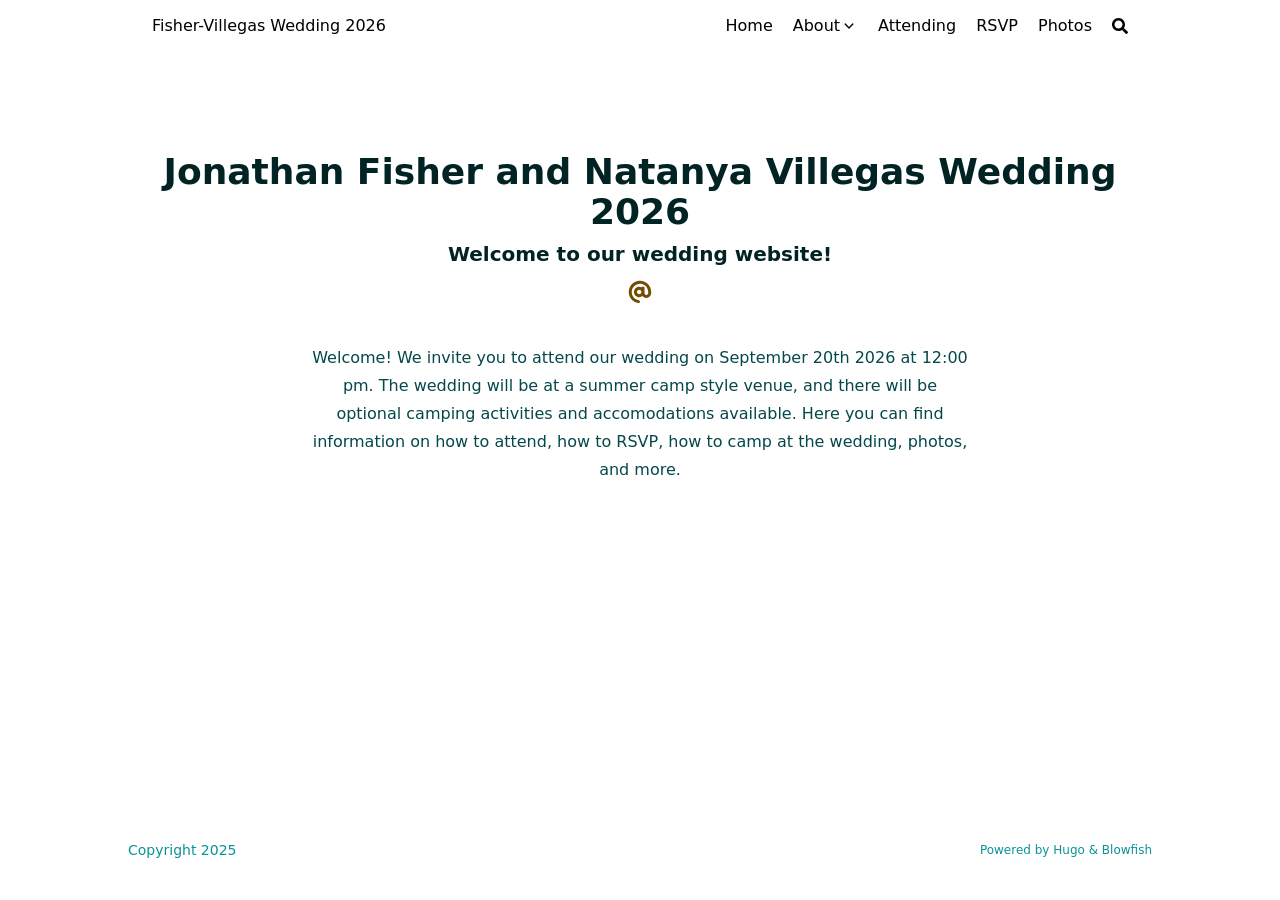
==== commit 779a0744: "second" ====
--- a/index.html
+++ b/index.html
@@ -15,8 +15,8 @@
   <meta name="theme-color">
 
   
-  <title>Fisher-Villegas wedding 2026</title>
-    <meta name="title" content="Fisher-Villegas wedding 2026">
+  <title>Fisher-Villegas Wedding 2026</title>
+    <meta name="title" content="Fisher-Villegas Wedding 2026">
 
   
   <meta name="description" content="My awesome website">
@@ -25,9 +25,9 @@
   
   <link rel="canonical" href="/">
   
-      <link rel="alternate" type="application/rss+xml" href="/index.xml" title="Fisher-Villegas wedding 2026" />
-  
-      <link rel="alternate" type="application/json" href="/index.json" title="Fisher-Villegas wedding 2026" />
+      <link rel="alternate" type="application/rss+xml" href="/index.xml" title="Fisher-Villegas Wedding 2026" />
+  
+      <link rel="alternate" type="application/json" href="/index.json" title="Fisher-Villegas Wedding 2026" />
   
   
   
@@ -101,7 +101,7 @@
 
   
   <meta property="og:url" content="/">
-  <meta property="og:site_name" content="Fisher-Villegas wedding 2026">
+  <meta property="og:site_name" content="Fisher-Villegas Wedding 2026">
   <meta property="og:title" content="homepage">
   <meta property="og:description" content="My awesome website">
   <meta property="og:locale" content="en">
@@ -117,14 +117,14 @@
     "@context": "https://schema.org",
     "@type": "WebSite",
     "@id": "\/",
-    "name": "Fisher-Villegas wedding 2026",
+    "name": "Fisher-Villegas Wedding 2026",
     "description": "My awesome website",
     "inLanguage": "en",
     "url": "\/",
     
     "publisher" : {
       "@type": "Person",
-      "name": "Fisher-Villegas wedding"
+      "name": "Jonathan Fisher and Natanya Villegas Wedding 2026"
     }
   }
   </script>
@@ -133,7 +133,7 @@
 
   
   
-    <meta name="author" content="Fisher-Villegas wedding">
+    <meta name="author" content="Jonathan Fisher and Natanya Villegas Wedding 2026">
   
   
     
@@ -205,7 +205,7 @@
 <div class="fixed inset-x-0 pl-[24px] pr-[24px] z-100">
   <div
     id="menu-blur"
-    class="absolute opacity-0 inset-x-0 top-0 h-full single_hero_background nozoom backdrop-blur-2xl shadow-2xl"></div>
+    class="absolute opacity-0 inset-x-0 top-0 h-full single_hero_background nozoom bg-neutral dark:bg-neutral-800"></div>
   <div class="relative max-w-[64rem] ml-auto mr-auto">
     
 
@@ -232,13 +232,27 @@
     <nav class="flex space-x-3">
       
         <a href="/" class="text-base font-medium text-gray-500 hover:text-gray-900">
-          Fisher-Villegas wedding 2026
+          Fisher-Villegas Wedding 2026
         </a>
       
     </nav>
     
   <nav class="hidden md:flex items-center gap-x-5 md:ml-12 h-12">
     
+      
+        
+  <a
+  href="/"
+  
+  class="flex items-center text-gray-500 hover:text-primary-600 dark:hover:text-primary-400">
+  
+  <p class="text-base font-medium" title="homepage">
+    Home
+  </p>
+</a>
+
+
+
       
         
   <div>
@@ -390,23 +404,6 @@
     
 
     
-      <div class=" flex items-center">
-        <button
-          id="appearance-switcher"
-          aria-label="Dark mode switcher"
-          type="button"
-          class="text-base hover:text-primary-600 dark:hover:text-primary-400">
-          <div class="flex items-center justify-center dark:hidden">
-            <span class="relative block icon"><svg xmlns="http://www.w3.org/2000/svg" viewBox="0 0 512 512"><path fill="currentColor" d="M32 256c0-123.8 100.3-224 223.8-224c11.36 0 29.7 1.668 40.9 3.746c9.616 1.777 11.75 14.63 3.279 19.44C245 86.5 211.2 144.6 211.2 207.8c0 109.7 99.71 193 208.3 172.3c9.561-1.805 16.28 9.324 10.11 16.95C387.9 448.6 324.8 480 255.8 480C132.1 480 32 379.6 32 256z"/></svg>
-</span>
-          </div>
-          <div class="items-center justify-center hidden dark:flex">
-            <span class="relative block icon"><svg xmlns="http://www.w3.org/2000/svg" viewBox="0 0 512 512"><path fill="currentColor" d="M256 159.1c-53.02 0-95.1 42.98-95.1 95.1S202.1 351.1 256 351.1s95.1-42.98 95.1-95.1S309 159.1 256 159.1zM509.3 347L446.1 255.1l63.15-91.01c6.332-9.125 1.104-21.74-9.826-23.72l-109-19.7l-19.7-109c-1.975-10.93-14.59-16.16-23.72-9.824L256 65.89L164.1 2.736c-9.125-6.332-21.74-1.107-23.72 9.824L121.6 121.6L12.56 141.3C1.633 143.2-3.596 155.9 2.736 164.1L65.89 256l-63.15 91.01c-6.332 9.125-1.105 21.74 9.824 23.72l109 19.7l19.7 109c1.975 10.93 14.59 16.16 23.72 9.824L256 446.1l91.01 63.15c9.127 6.334 21.75 1.107 23.72-9.822l19.7-109l109-19.7C510.4 368.8 515.6 356.1 509.3 347zM256 383.1c-70.69 0-127.1-57.31-127.1-127.1c0-70.69 57.31-127.1 127.1-127.1s127.1 57.3 127.1 127.1C383.1 326.7 326.7 383.1 256 383.1z"/></svg>
-</span>
-          </div>
-        </button>
-      </div>
-    
   </nav>
 
     
@@ -428,21 +425,6 @@
       </button>
     
 
-    
-      <button
-        id="appearance-switcher-mobile"
-        aria-label="Dark mode switcher"
-        type="button"
-        class="text-base hover:text-primary-600 dark:hover:text-primary-400 ltr:mr-1 rtl:ml-1">
-        <div class="flex items-center justify-center dark:hidden">
-          <span class="relative block icon"><svg xmlns="http://www.w3.org/2000/svg" viewBox="0 0 512 512"><path fill="currentColor" d="M32 256c0-123.8 100.3-224 223.8-224c11.36 0 29.7 1.668 40.9 3.746c9.616 1.777 11.75 14.63 3.279 19.44C245 86.5 211.2 144.6 211.2 207.8c0 109.7 99.71 193 208.3 172.3c9.561-1.805 16.28 9.324 10.11 16.95C387.9 448.6 324.8 480 255.8 480C132.1 480 32 379.6 32 256z"/></svg>
-</span>
-        </div>
-        <div class="items-center justify-center hidden dark:flex">
-          <span class="relative block icon"><svg xmlns="http://www.w3.org/2000/svg" viewBox="0 0 512 512"><path fill="currentColor" d="M256 159.1c-53.02 0-95.1 42.98-95.1 95.1S202.1 351.1 256 351.1s95.1-42.98 95.1-95.1S309 159.1 256 159.1zM509.3 347L446.1 255.1l63.15-91.01c6.332-9.125 1.104-21.74-9.826-23.72l-109-19.7l-19.7-109c-1.975-10.93-14.59-16.16-23.72-9.824L256 65.89L164.1 2.736c-9.125-6.332-21.74-1.107-23.72 9.824L121.6 121.6L12.56 141.3C1.633 143.2-3.596 155.9 2.736 164.1L65.89 256l-63.15 91.01c-6.332 9.125-1.105 21.74 9.824 23.72l109 19.7l19.7 109c1.975 10.93 14.59 16.16 23.72 9.824L256 446.1l91.01 63.15c9.127 6.334 21.75 1.107 23.72-9.822l19.7-109l109-19.7C510.4 368.8 515.6 356.1 509.3 347zM256 383.1c-70.69 0-127.1-57.31-127.1-127.1c0-70.69 57.31-127.1 127.1-127.1s127.1 57.3 127.1 127.1C383.1 326.7 326.7 383.1 256 383.1z"/></svg>
-</span>
-        </div>
-      </button>
     
   </div>
 
@@ -467,6 +449,22 @@
 </span>
               </span>
             </li>
+
+            
+              
+  <li class="mt-1">
+  <a
+    href="/"
+    
+    class="flex items-center text-gray-500 hover:text-primary-600 dark:hover:text-primary-400">
+    
+    <p class="text-bg font-bg" title="homepage">
+      Home
+    </p>
+  </a>
+</li>
+
+
 
             
               
@@ -671,14 +669,8 @@
         </div>
         <div class="relative flex flex-col items-center justify-center px-1 py-1 text-center">
           
-            
-            
-              
-            
-            
-          
           <h1 class="mb-2 text-4xl font-extrabold text-neutral-800 dark:text-neutral-200">
-            Fisher-Villegas wedding
+            Jonathan Fisher and Natanya Villegas Wedding 2026
           </h1>
           
             <h2 class="mt-0 mb-0 text-xl text-neutral-800 dark:text-neutral-300">
@@ -692,7 +684,7 @@
                   
                     <a
                       class="hover:text-primary-400 text-primary-800 dark:text-primary-200 px-1"
-                      href="mailto:hello@your_domain.com"
+                      href="mailto:villagefish2026@gmail.com"
                       target="_blank"
                       aria-label="Email"
                       rel="me noopener noreferrer"
@@ -704,21 +696,11 @@
               </div>
             
           </div>
-          <section class="prose dark:prose-invert w-full"><p>Welcome! We invite you to attend our wedding on september 20th 2026 at 12:00 pm. The wedding will be at a summer camp style venue, and there will be optional camping activities and accomodations available. Here you can find information on how to RSVP, how to attend, a schedule, camping at the wedding, photos, and more.</p>
+          <section class="prose dark:prose-invert w-full"><p>Welcome! We invite you to attend our wedding on September 20th 2026 at 12:00 pm. The wedding will be at a summer camp style venue, and there will be optional camping activities and accomodations available. Here you can find information on how to attend, how to RSVP, how to camp at the wedding, photos, and more.</p>
 
 <figure>
-        <img
-          class="my-0 rounded-md"
-          srcset="
-          /img/IMG_1548_hu_19bfcf93936381f7.JPEG 330w,
-          /img/IMG_1548_hu_2e72d3ff93832484.JPEG 660w,
-          /img/IMG_1548_hu_508bd6f42dbd7d3e.JPEG 1024w,
-          /img/IMG_1548_hu_c63a9a7f6fdc113.JPEG 2x"
-          src="/img/IMG_1548_hu_2e72d3ff93832484.JPEG"
-          data-zoom-src="/img/IMG_1548_hu_c63a9a7f6fdc113.JPEG"
-          alt="Picture of Jon and Natanya"
-        />
-  <figcaption>Picture of Jon and Natanya</figcaption>
+      <img class="my-0 rounded-md" src="" alt="" />
+  
   
   </figure>
 </section>
@@ -749,32 +731,6 @@
 
       </main><footer id="site-footer" class="py-10 print:hidden">
   
-  
-    
-      
-      
-        
-          
-          
-      
-      
-      
-      <nav class="flex flex-row pb-4 text-base font-medium text-neutral-500 dark:text-neutral-400 ">
-        <ul class="flex list-none flex-col sm:flex-row">
-          
-            <li class=" flex mb-1 ltr:text-right rtl:text-left sm:mb-0 ltr:sm:mr-7 ltr:sm:last:mr-0 rtl:sm:ml-7 rtl:sm:last:ml-0 ">
-              <a
-                class="decoration-primary-500 hover:underline hover:decoration-2 hover:underline-offset-2 flex items-center"
-                href="/home/"
-                title="Homes">
-                
-                all pages
-              </a>
-            </li>
-          
-        </ul>
-      </nav>
-    
   
   <div class="flex items-center justify-between">
     
@@ -852,16 +808,4 @@
     </div>
   </body>
   
-    <script
-      data-name="BMC-Widget"
-      data-cfasync="false"
-      src="https://cdnjs.buymeacoffee.com/1.0.0/widget.prod.min.js"
-      data-id=""
-      data-description="Support me on Buy me a coffee!"
-      data-message="Hello"
-      data-color="#FFDD00"
-      data-position="Right"
-      data-x_margin="18"
-      data-y_margin="18"></script>
-  
 </html>
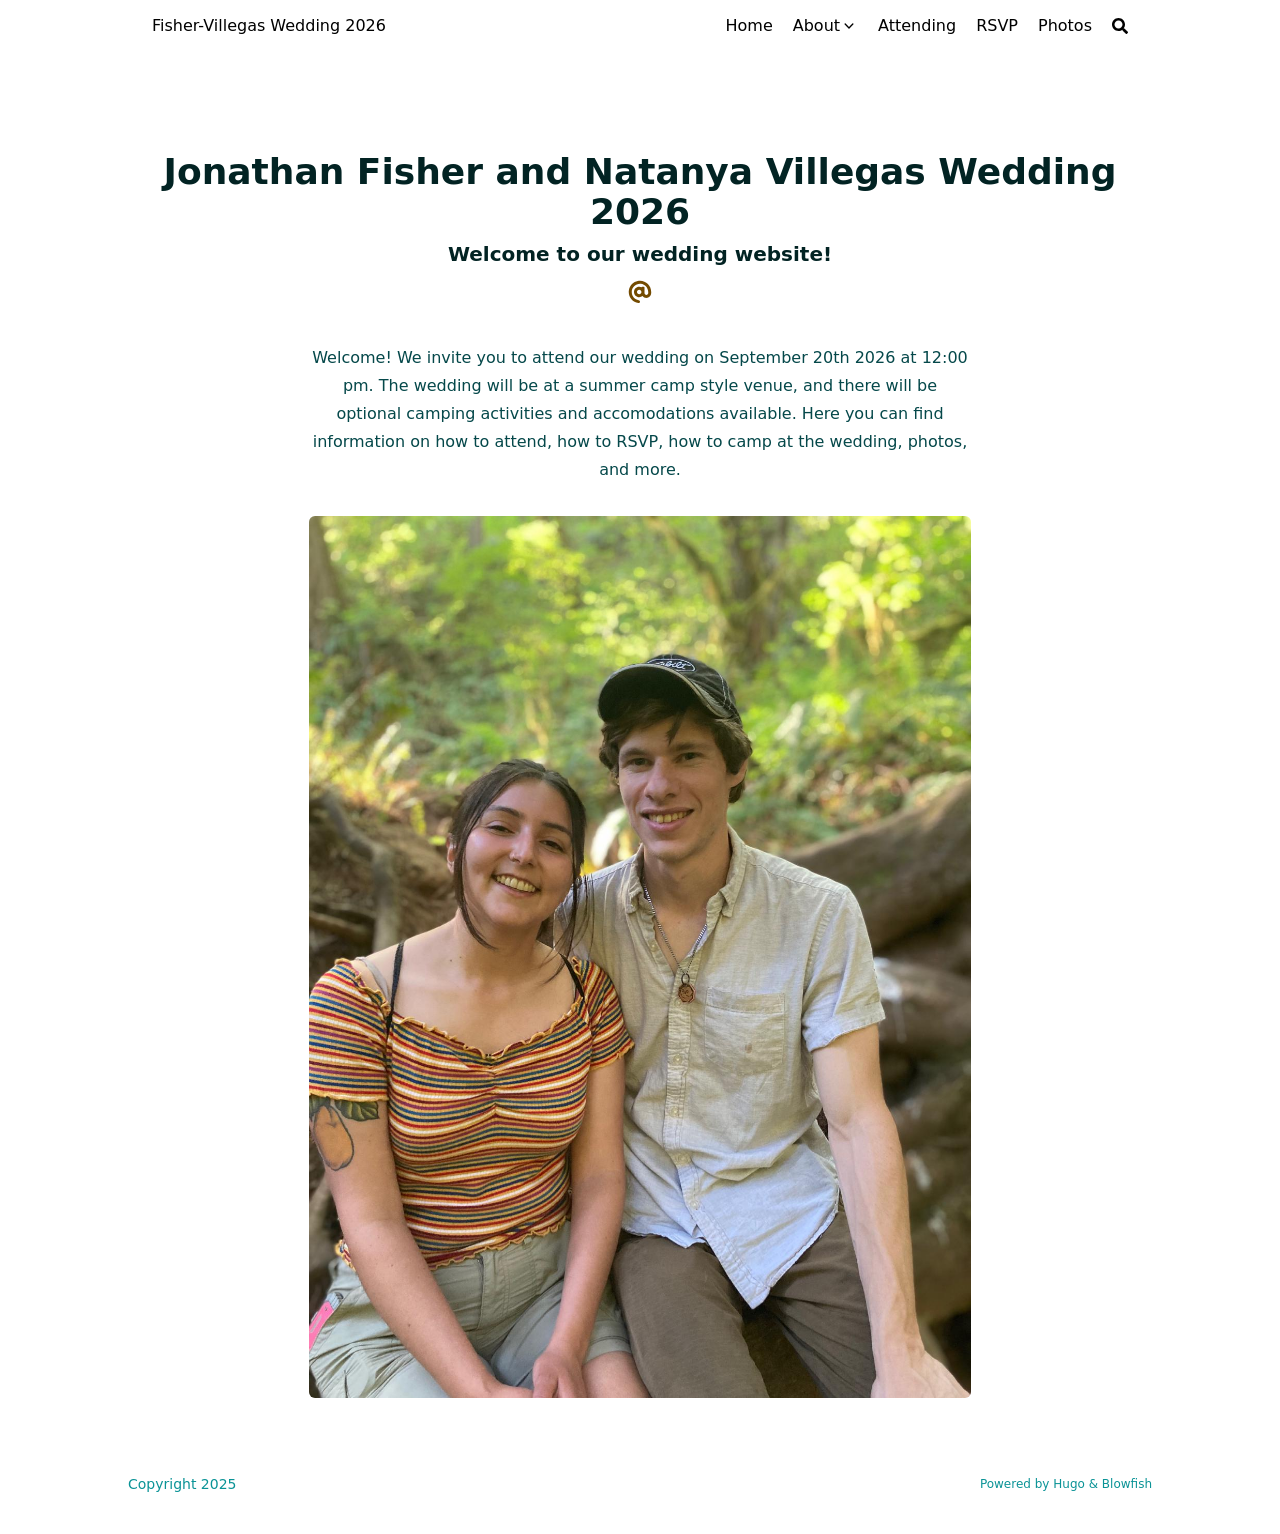
==== commit 2af2b44d: "November update" ====
--- a/index.html
+++ b/index.html
@@ -697,12 +697,31 @@
             
           </div>
           <section class="prose dark:prose-invert w-full"><p>Welcome! We invite you to attend our wedding on September 20th 2026 at 12:00 pm. The wedding will be at a summer camp style venue, and there will be optional camping activities and accomodations available. Here you can find information on how to attend, how to RSVP, how to camp at the wedding, photos, and more.</p>
+<p>
+
+
+
+
+
 
 <figure>
-      <img class="my-0 rounded-md" src="" alt="" />
-  
-  
-  </figure>
+      <img
+    class="my-0 rounded-md"
+    loading="lazy"
+    decoding="async"
+    fetchpriority="low"
+    alt="Alt text"
+    srcset="
+      /img/IMG_1548_hu_19bfcf93936381f7.jpg  330w,
+      /img/IMG_1548_hu_2e72d3ff93832484.jpg  660w,
+      /img/IMG_1548_hu_4abf1738758cd333.jpg 1280w
+    "
+    data-zoom-src="/img/IMG_1548.jpg"
+    src="/img/IMG_1548.jpg">
+
+  
+</figure>
+</p>
 </section>
         </div>
       </div>
